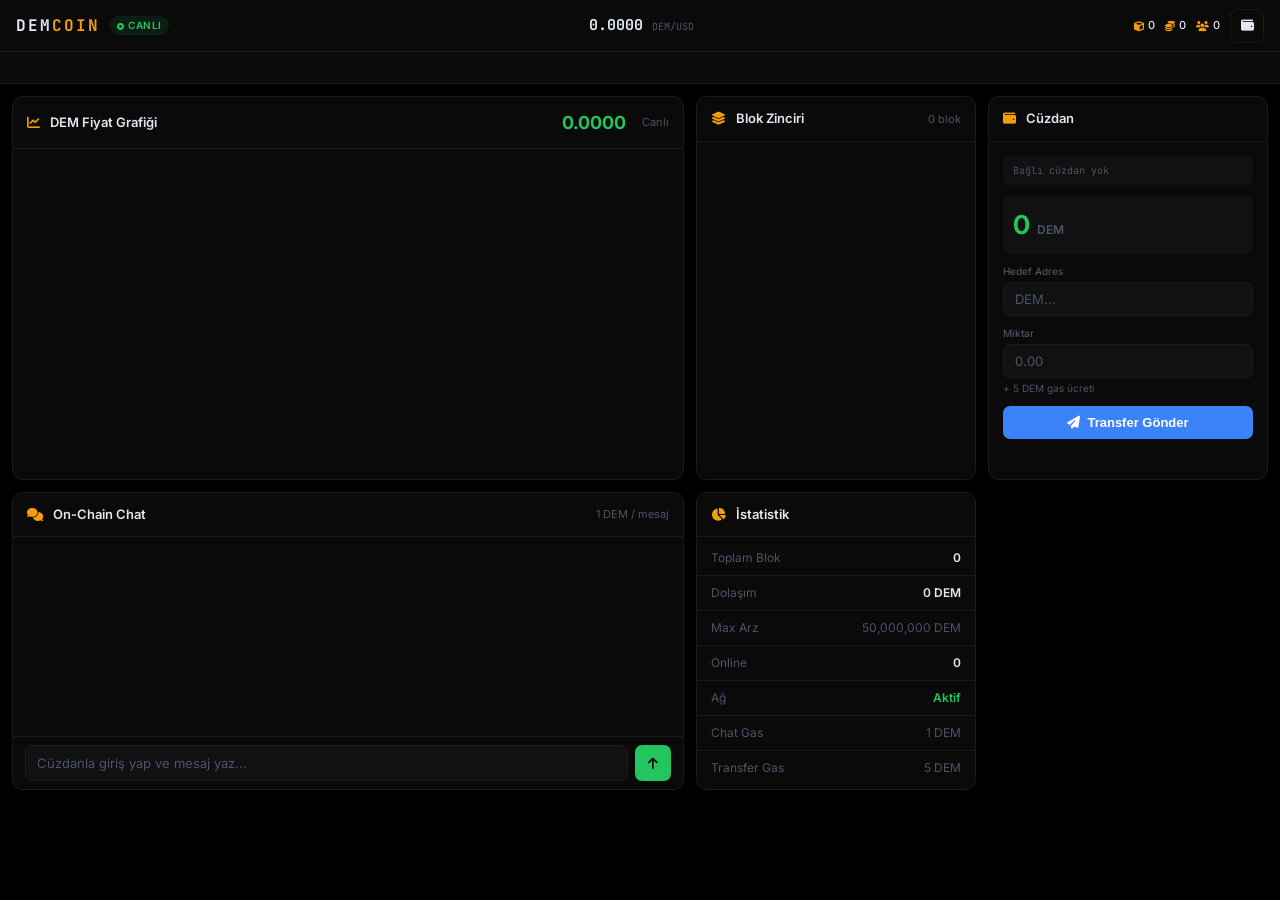
==== public/index.html @ a6ee0b51 "feat: canli fiyat grafigi + mesaj silme + kullanici kisitlama + tx animasyon + logo + siyah tema" ====
<!DOCTYPE html>
<html lang="tr">
<head>
<meta charset="UTF-8">
<meta name="viewport" content="width=device-width, initial-scale=1.0, maximum-scale=1.0">
<title>DemCoin</title>
<link rel="icon" type="image/png" href="demcoins.png">
<link rel="stylesheet" href="https://cdnjs.cloudflare.com/ajax/libs/font-awesome/6.5.0/css/all.min.css">
<link href="https://fonts.googleapis.com/css2?family=Inter:wght@300;400;500;600;700&family=JetBrains+Mono:wght@400;500&display=swap" rel="stylesheet">
<link rel="stylesheet" href="style.css">
</head>
<body>

<header class="header">
  <div class="header-left">
    <img src="demcoins.png" alt="DemCoin" class="header-logo" onerror="this.style.display='none'">
    <span class="logo">DEM<span class="logo-accent">COIN</span></span>
    <span class="badge" id="net-badge"><i class="fa-solid fa-circle-dot"></i> CANLI</span>
  </div>
  <div class="header-center">
    <span class="price-display"><span id="hdr-price">0.0000</span> <span class="price-unit">DEM/USD</span></span>
    <span id="price-change" class="price-change"></span>
  </div>
  <div class="header-right">
    <span class="header-stat"><i class="fa-solid fa-cube"></i> <span id="hdr-block">0</span></span>
    <span class="header-stat"><i class="fa-solid fa-coins"></i> <span id="hdr-supply">0</span></span>
    <span class="header-stat"><i class="fa-solid fa-users"></i> <span id="hdr-online">0</span></span>
    <button class="btn-icon" onclick="openWalletModal()" title="Cüzdan"><i class="fa-solid fa-wallet"></i></button>
  </div>
</header>

<div class="ticker-bar">
  <div class="ticker-inner" id="ticker-inner">
    <span id="ticker-text">— ağ bekleniyor —</span>
  </div>
</div>

<main class="main-grid">

  <section class="card card-chart">
    <div class="card-header">
      <span><i class="fa-solid fa-chart-line"></i> DEM Fiyat Grafiği</span>
      <div style="display:flex;gap:16px;align-items:center;">
        <span id="chart-price" style="font-size:18px;font-weight:700;color:var(--green);">0.0000</span>
        <span class="card-sub">Canlı</span>
      </div>
    </div>
    <canvas id="canvas-chart"></canvas>
  </section>

  <section class="card card-blocks">
    <div class="card-header">
      <span><i class="fa-solid fa-layer-group"></i> Blok Zinciri</span>
      <span class="card-sub" id="block-count">0 blok</span>
    </div>
    <div class="list-scroll" id="block-list"></div>
  </section>

  <section class="card card-wallet">
    <div class="card-header">
      <span><i class="fa-solid fa-wallet"></i> Cüzdan</span>
    </div>
    <div class="wallet-body">
      <div class="wallet-address" id="wallet-address">Bağlı cüzdan yok</div>
      <div class="wallet-balance">
        <span id="balance-num">0</span>
        <span class="balance-unit">DEM</span>
      </div>
      <div class="form-group">
        <label>Hedef Adres</label>
        <input class="input-field" id="to-address" placeholder="DEM...">
      </div>
      <div class="form-group">
        <label>Miktar</label>
        <input class="input-field" id="transfer-amount" type="number" placeholder="0.00">
        <span class="input-hint">+ 5 DEM gas ücreti</span>
      </div>
      <button class="btn-primary" onclick="doTransfer()">
        <i class="fa-solid fa-paper-plane"></i> Transfer Gönder
      </button>
      <div id="transfer-result" class="result-msg"></div>
    </div>
  </section>

  <section class="card card-chat">
    <div class="card-header">
      <span><i class="fa-solid fa-comments"></i> On-Chain Chat</span>
      <span class="card-sub" id="chat-username-display">1 DEM / mesaj</span>
    </div>
    <div class="chat-hint" id="chat-hint" style="display:none;">
      <i class="fa-solid fa-circle-info"></i> Anonim adın: <strong id="anon-name-hint"></strong>
    </div>
    <div class="chat-messages" id="chat-messages"></div>
    <div class="chat-input-bar">
      <input class="input-field" id="chat-input" placeholder="Cüzdanla giriş yap ve mesaj yaz..." maxlength="500"
        onkeydown="if(event.key==='Enter')sendChat()">
      <button class="btn-send" onclick="sendChat()"><i class="fa-solid fa-arrow-up"></i></button>
    </div>
  </section>

  <section class="card card-stats">
    <div class="card-header">
      <span><i class="fa-solid fa-chart-pie"></i> İstatistik</span>
    </div>
    <div class="stats-list">
      <div class="stat-row"><span>Toplam Blok</span><span id="stat-blocks" class="stat-val">0</span></div>
      <div class="stat-row"><span>Dolaşım</span><span id="stat-supply" class="stat-val">0 DEM</span></div>
      <div class="stat-row"><span>Max Arz</span><span class="stat-val muted">50,000,000 DEM</span></div>
      <div class="stat-row"><span>Online</span><span id="stat-online" class="stat-val">0</span></div>
      <div class="stat-row"><span>Ağ</span><span id="stat-locked" class="stat-val green">Aktif</span></div>
      <div class="stat-row"><span>Chat Gas</span><span class="stat-val muted">1 DEM</span></div>
      <div class="stat-row"><span>Transfer Gas</span><span class="stat-val muted">5 DEM</span></div>
    </div>
  </section>

  <section class="card card-admin" id="admin-panel" style="display:none;">
    <div class="card-header">
      <span><i class="fa-solid fa-shield-halved"></i> Yönetim</span>
      <span class="card-sub gold">Kurucu</span>
    </div>
    <div class="admin-body">
      <div class="admin-tabs">
        <button class="admin-tab active" onclick="switchAdminTab('network',this)">Ağ</button>
        <button class="admin-tab" onclick="switchAdminTab('users',this)">Yatırımcılar</button>
        <button class="admin-tab" onclick="switchAdminTab('token',this)">Token</button>
      </div>

      <div id="admin-tab-network" class="admin-tab-content">
        <button class="btn-danger" onclick="adminCmd('kilitle')"><i class="fa-solid fa-lock"></i> Ağı Kilitle</button>
        <button class="btn-success" onclick="adminCmd('ac')"><i class="fa-solid fa-lock-open"></i> Ağı Aç</button>
        <button class="btn-gold" onclick="adminCmd('arz')"><i class="fa-solid fa-shield"></i> Arzı Sabitle (50M)</button>
      </div>

      <div id="admin-tab-users" class="admin-tab-content" style="display:none;">
        <div style="font-size:11px;color:var(--text-muted);margin-bottom:8px;">Yatırımcı listesi</div>
        <div id="user-restriction-list" class="restriction-list"></div>
        <button class="btn-outline" onclick="loadRestrictions()" style="margin-top:8px;width:100%;font-size:12px;">
          <i class="fa-solid fa-rotate"></i> Listeyi Yenile
        </button>
      </div>

      <div id="admin-tab-token" class="admin-tab-content" style="display:none;">
        <div class="form-group">
          <label>Hedef adres</label>
          <input class="input-field" id="mint-address" placeholder="DEM...">
        </div>
        <div class="form-group" style="margin-top:6px;">
          <label>Miktar</label>
          <input class="input-field" id="mint-amount" type="number" placeholder="100">
        </div>
        <button class="btn-gold" onclick="adminCmd('mint')" style="margin-top:8px;width:100%;">
          <i class="fa-solid fa-coins"></i> Token Bas
        </button>
        <div style="margin-top:12px;border-top:1px solid var(--border);padding-top:10px;">
          <div class="form-group">
            <label>Kara listeye ekle</label>
            <input class="input-field" id="ban-address" placeholder="DEM...">
          </div>
          <button class="btn-danger" onclick="adminCmd('yasakla')" style="margin-top:6px;width:100%;">
            <i class="fa-solid fa-ban"></i> Cüzdan Yasakla
          </button>
        </div>
      </div>

      <div id="admin-result" class="result-msg" style="margin-top:10px;"></div>
    </div>
  </section>

</main>

<div id="wallet-modal" class="modal-overlay" style="display:none;">
  <div class="modal-box">
    <div class="modal-header">
      <span><i class="fa-solid fa-wallet"></i> Cüzdan</span>
      <button class="btn-icon" onclick="closeWalletModal()"><i class="fa-solid fa-xmark"></i></button>
    </div>
    <div class="modal-body" id="wallet-modal-content">
      <div id="current-wallet-info" style="display:none;padding:12px;background:var(--surface2);border-radius:var(--radius-sm);margin-bottom:4px;">
        <div style="font-size:11px;color:var(--text-muted);margin-bottom:4px;">BAĞLI CÜZDAN</div>
        <div id="modal-current-addr" style="font-family:'JetBrains Mono',monospace;font-size:11px;color:var(--green);word-break:break-all;"></div>
        <button onclick="logoutWallet()" style="margin-top:8px;background:var(--red-dim);color:var(--red);border:1px solid rgba(239,68,68,0.2);border-radius:var(--radius-sm);padding:6px 12px;font-size:12px;cursor:pointer;width:100%;">
          <i class="fa-solid fa-right-from-bracket"></i> Cüzdandan Çık
        </button>
      </div>
      <button class="btn-primary" onclick="generateWallet()" style="width:100%;margin-bottom:12px;">
        <i class="fa-solid fa-plus"></i> Yeni Cüzdan Oluştur
      </button>
      <div class="divider">veya mevcut ile giriş</div>
      <div class="form-group" style="margin-top:8px;">
        <label>Private Key</label>
        <input class="input-field" id="import-privkey" placeholder="hex formatında..." type="password">
      </div>
      <button class="btn-outline" onclick="importWallet()" style="width:100%;margin-top:6px;">
        <i class="fa-solid fa-right-to-bracket"></i> Yükle
      </button>
    </div>
  </div>
</div>

<div id="tx-notify" class="tx-notify" style="display:none;">
  <img src="demcoins.png" alt="" class="tx-notify-logo" onerror="this.style.display='none'">
  <div class="tx-notify-text">
    <div class="tx-notify-title" id="tx-notify-title">Transfer Başarılı</div>
    <div class="tx-notify-sub" id="tx-notify-sub"></div>
  </div>
</div>

<div id="float-msg" class="float-msg" style="display:none;"></div>

<script src="app.js"></script>
</body>
</html>
---- public/style.css ----
*, *::before, *::after { box-sizing: border-box; margin: 0; padding: 0; }
:root {
  --bg: #000000;
  --surface: #0a0a0a;
  --surface2: #111111;
  --border: #1a1a1a;
  --text: #e2e8f0;
  --text-muted: #4a5568;
  --green: #22c55e;
  --green-dim: rgba(34,197,94,0.1);
  --gold: #f59e0b;
  --gold-dim: rgba(245,158,11,0.1);
  --red: #ef4444;
  --red-dim: rgba(239,68,68,0.1);
  --blue: #3b82f6;
  --radius: 10px;
  --radius-sm: 7px;
}
html,body{height:100%;}
body{background:var(--bg);color:var(--text);font-family:'Inter',sans-serif;font-size:14px;line-height:1.5;overflow-x:hidden;}
::-webkit-scrollbar{width:3px;}
::-webkit-scrollbar-track{background:transparent;}
::-webkit-scrollbar-thumb{background:var(--border);border-radius:2px;}

.header{display:flex;align-items:center;justify-content:space-between;padding:0 16px;height:52px;background:var(--surface);border-bottom:1px solid var(--border);position:sticky;top:0;z-index:100;gap:12px;}
.header-left{display:flex;align-items:center;gap:10px;min-width:0;}
.header-center{display:flex;align-items:center;gap:8px;flex:1;justify-content:center;}
.header-right{display:flex;align-items:center;gap:10px;min-width:0;}
.header-logo{width:28px;height:28px;object-fit:contain;border-radius:50%;}
.logo{font-family:'JetBrains Mono',monospace;font-weight:700;font-size:16px;letter-spacing:2px;color:var(--text);white-space:nowrap;}
.logo-accent{color:var(--gold);}
.badge{font-size:10px;font-weight:600;padding:2px 7px;border-radius:20px;background:var(--green-dim);color:var(--green);letter-spacing:0.5px;white-space:nowrap;}
.badge i{font-size:7px;}
.badge.locked{background:var(--red-dim);color:var(--red);}
.price-display{font-family:'JetBrains Mono',monospace;font-size:15px;font-weight:700;color:var(--text);}
.price-unit{font-size:10px;color:var(--text-muted);font-weight:400;}
.price-change{font-size:11px;font-weight:600;padding:2px 6px;border-radius:4px;}
.price-change.up{background:var(--green-dim);color:var(--green);}
.price-change.down{background:var(--red-dim);color:var(--red);}
.header-stat{font-size:11px;color:var(--text-muted);display:flex;align-items:center;gap:4px;white-space:nowrap;}
.header-stat i{color:var(--gold);font-size:10px;}
.header-stat span{color:var(--text);font-weight:500;}

.ticker-bar{background:var(--surface);border-bottom:1px solid var(--border);padding:5px 0;overflow:hidden;white-space:nowrap;}
.ticker-inner{display:inline-block;font-family:'JetBrains Mono',monospace;font-size:10px;color:var(--text-muted);animation:ticker 40s linear infinite;padding-left:100%;}

.main-grid{display:grid;grid-template-columns:1fr 280px 280px;grid-template-areas:"chart blocks wallet""chat stats admin";gap:12px;padding:12px;max-width:1400px;margin:0 auto;}
.card-chart{grid-area:chart;}
.card-blocks{grid-area:blocks;}
.card-wallet{grid-area:wallet;}
.card-chat{grid-area:chat;}
.card-stats{grid-area:stats;}
.card-admin{grid-area:admin;}

.card{background:var(--surface);border:1px solid var(--border);border-radius:var(--radius);overflow:hidden;}
.card-header{display:flex;align-items:center;justify-content:space-between;padding:12px 14px;border-bottom:1px solid var(--border);font-size:13px;font-weight:600;color:var(--text);}
.card-header i{color:var(--gold);margin-right:7px;}
.card-sub{font-size:11px;font-weight:400;color:var(--text-muted);}
.card-sub.gold{color:var(--gold);}

.card-chart canvas{display:block;width:100%;height:140px;}

.list-scroll{height:280px;overflow-y:auto;padding:8px;}
.block-item{padding:7px 10px;border-radius:var(--radius-sm);border-left:2px solid var(--border);margin-bottom:5px;background:var(--surface2);cursor:default;transition:border-color .2s;}
.block-item:hover{border-left-color:var(--gold);}
.block-item-top{display:flex;justify-content:space-between;align-items:center;margin-bottom:2px;}
.block-num{font-weight:600;font-size:12px;color:var(--gold);}
.block-time{font-size:10px;color:var(--text-muted);}
.block-hash{font-family:'JetBrains Mono',monospace;font-size:10px;color:var(--text-muted);}
.block-txs{font-size:10px;color:var(--text-muted);margin-top:1px;}

.wallet-body{padding:14px;display:flex;flex-direction:column;gap:10px;}
.wallet-address{font-family:'JetBrains Mono',monospace;font-size:10px;color:var(--text-muted);background:var(--surface2);padding:7px 10px;border-radius:var(--radius-sm);word-break:break-all;}
.wallet-balance{display:flex;align-items:baseline;gap:7px;padding:10px;background:var(--surface2);border-radius:var(--radius-sm);}
.wallet-balance #balance-num{font-size:26px;font-weight:700;color:var(--green);}
.balance-unit{font-size:12px;font-weight:600;color:var(--text-muted);}

.form-group{display:flex;flex-direction:column;gap:3px;}
.form-group label{font-size:10px;color:var(--text-muted);font-weight:500;}
.input-hint{font-size:10px;color:var(--text-muted);}
.input-field{background:var(--surface2);border:1px solid var(--border);border-radius:var(--radius-sm);color:var(--text);padding:8px 11px;font-size:13px;font-family:'Inter',sans-serif;outline:none;width:100%;transition:border-color .2s;}
.input-field:focus{border-color:var(--blue);}
.input-field::placeholder{color:var(--text-muted);}

.btn-primary{background:var(--blue);color:#fff;border:none;border-radius:var(--radius-sm);padding:9px 14px;font-size:13px;font-weight:600;cursor:pointer;display:flex;align-items:center;justify-content:center;gap:7px;transition:opacity .2s;}
.btn-primary:hover{opacity:.85;}
.btn-outline{background:transparent;color:var(--text);border:1px solid var(--border);border-radius:var(--radius-sm);padding:9px 14px;font-size:13px;font-weight:500;cursor:pointer;display:flex;align-items:center;justify-content:center;gap:7px;transition:border-color .2s;}
.btn-outline:hover{border-color:var(--blue);color:var(--blue);}
.btn-icon{background:transparent;border:1px solid var(--border);border-radius:var(--radius-sm);color:var(--text);width:34px;height:34px;cursor:pointer;display:flex;align-items:center;justify-content:center;font-size:13px;transition:border-color .2s;flex-shrink:0;}
.btn-icon:hover{border-color:var(--gold);color:var(--gold);}
.btn-send{background:var(--green);border:none;border-radius:var(--radius-sm);color:#000;width:36px;height:36px;cursor:pointer;display:flex;align-items:center;justify-content:center;font-size:13px;flex-shrink:0;transition:opacity .2s;}
.btn-send:hover{opacity:.85;}
.btn-danger{background:var(--red-dim);color:var(--red);border:1px solid rgba(239,68,68,.2);border-radius:var(--radius-sm);padding:8px 12px;font-size:12px;font-weight:500;cursor:pointer;display:flex;align-items:center;gap:7px;width:100%;transition:background .2s;}
.btn-danger:hover{background:rgba(239,68,68,.2);}
.btn-success{background:var(--green-dim);color:var(--green);border:1px solid rgba(34,197,94,.2);border-radius:var(--radius-sm);padding:8px 12px;font-size:12px;font-weight:500;cursor:pointer;display:flex;align-items:center;gap:7px;width:100%;transition:background .2s;}
.btn-success:hover{background:rgba(34,197,94,.2);}
.btn-gold{background:var(--gold-dim);color:var(--gold);border:1px solid rgba(245,158,11,.2);border-radius:var(--radius-sm);padding:8px 12px;font-size:12px;font-weight:500;cursor:pointer;display:flex;align-items:center;gap:7px;width:100%;transition:background .2s;}
.btn-gold:hover{background:rgba(245,158,11,.2);}
.result-msg{font-size:11px;min-height:16px;}
.result-msg.ok{color:var(--green);}
.result-msg.err{color:var(--red);}

.card-chat{display:flex;flex-direction:column;}
.chat-hint{padding:6px 14px;font-size:11px;color:var(--text-muted);background:var(--surface2);border-bottom:1px solid var(--border);}
.chat-hint strong{color:var(--gold);}
.chat-messages{flex:1;height:200px;overflow-y:auto;padding:8px 12px;display:flex;flex-direction:column;gap:4px;}
.chat-msg{display:flex;flex-direction:column;gap:1px;animation:fadeUp .2s ease;padding:4px 6px;border-radius:5px;}
.chat-msg:hover{background:var(--surface2);}
.chat-msg.deleted{opacity:.3;text-decoration:line-through;}
.chat-msg-top{display:flex;align-items:center;gap:7px;}
.chat-ts{font-size:10px;color:var(--text-muted);font-family:'JetBrains Mono',monospace;}
.chat-user{font-size:11px;font-weight:600;color:var(--gold);}
.chat-user.me{color:var(--green);}
.chat-text{font-size:13px;color:var(--text);padding-left:2px;}
.chat-del-btn{margin-left:auto;background:none;border:none;color:var(--text-muted);cursor:pointer;font-size:10px;opacity:0;transition:opacity .2s;}
.chat-msg:hover .chat-del-btn{opacity:1;}
.chat-del-btn:hover{color:var(--red);}
.chat-input-bar{display:flex;gap:7px;padding:8px 12px;border-top:1px solid var(--border);}

.stats-list{padding:4px 0;}
.stat-row{display:flex;justify-content:space-between;align-items:center;padding:8px 14px;border-bottom:1px solid var(--border);font-size:12px;color:var(--text-muted);}
.stat-row:last-child{border-bottom:none;}
.stat-val{font-weight:600;color:var(--text);}
.stat-val.green{color:var(--green);}
.stat-val.red{color:var(--red);}
.stat-val.muted{color:var(--text-muted);font-weight:400;}

.admin-body{padding:12px;display:flex;flex-direction:column;gap:8px;}
.admin-tabs{display:flex;gap:4px;margin-bottom:4px;}
.admin-tab{flex:1;background:transparent;border:1px solid var(--border);border-radius:5px;color:var(--text-muted);padding:5px;font-size:11px;cursor:pointer;transition:all .2s;}
.admin-tab.active{background:var(--gold-dim);border-color:rgba(245,158,11,.3);color:var(--gold);}
.admin-tab-content{display:flex;flex-direction:column;gap:6px;}
.restriction-list{max-height:200px;overflow-y:auto;display:flex;flex-direction:column;gap:4px;}
.restriction-item{background:var(--surface2);border:1px solid var(--border);border-radius:var(--radius-sm);padding:8px;font-size:11px;}
.restriction-item-top{display:flex;justify-content:space-between;align-items:center;margin-bottom:4px;}
.restriction-name{color:var(--gold);font-weight:600;}
.restriction-addr{font-family:'JetBrains Mono',monospace;font-size:9px;color:var(--text-muted);margin-bottom:4px;word-break:break-all;}
.restriction-actions{display:flex;gap:4px;}
.restriction-btn{flex:1;padding:4px;font-size:10px;border-radius:4px;cursor:pointer;border:1px solid;transition:background .2s;}
.restriction-btn.mute{color:var(--gold);border-color:rgba(245,158,11,.3);background:var(--gold-dim);}
.restriction-btn.mute.active{background:rgba(245,158,11,.3);}
.restriction-btn.ban{color:var(--red);border-color:rgba(239,68,68,.3);background:var(--red-dim);}
.restriction-btn.ban.active{background:rgba(239,68,68,.3);}

.modal-overlay{position:fixed;inset:0;background:rgba(0,0,0,.8);display:flex;align-items:center;justify-content:center;z-index:500;padding:16px;}
.modal-box{background:var(--surface);border:1px solid var(--border);border-radius:var(--radius);width:100%;max-width:400px;}
.modal-header{display:flex;align-items:center;justify-content:space-between;padding:12px 14px;border-bottom:1px solid var(--border);font-size:13px;font-weight:600;}
.modal-header i{color:var(--gold);margin-right:7px;}
.modal-body{padding:14px;display:flex;flex-direction:column;gap:10px;}
.divider{text-align:center;font-size:11px;color:var(--text-muted);position:relative;margin:2px 0;}
.divider::before,.divider::after{content:'';position:absolute;top:50%;width:42%;height:1px;background:var(--border);}
.divider::before{left:0;}.divider::after{right:0;}
.wallet-new-result{padding:10px;background:var(--surface2);border-radius:var(--radius-sm);border:1px solid var(--border);display:flex;flex-direction:column;gap:7px;}
.key-label{font-size:10px;color:var(--text-muted);font-weight:600;}
.key-value{font-family:'JetBrains Mono',monospace;font-size:10px;color:var(--green);word-break:break-all;}
.key-warn{color:var(--red);}

.tx-notify{position:fixed;top:70px;right:20px;background:var(--surface);border:1px solid var(--green);border-radius:var(--radius);padding:12px 16px;display:flex;align-items:center;gap:12px;z-index:600;min-width:260px;animation:slideIn .3s ease;box-shadow:0 4px 20px rgba(34,197,94,.15);}
.tx-notify-logo{width:32px;height:32px;border-radius:50%;object-fit:contain;}
.tx-notify-title{font-size:13px;font-weight:600;color:var(--green);}
.tx-notify-sub{font-size:11px;color:var(--text-muted);margin-top:2px;}

.float-msg{position:fixed;bottom:20px;right:20px;background:var(--surface);border:1px solid var(--border);border-radius:var(--radius-sm);padding:9px 14px;font-size:12px;z-index:999;max-width:300px;animation:fadeUp .3s ease;}
.float-msg.ok{border-left:3px solid var(--green);color:var(--green);}
.float-msg.err{border-left:3px solid var(--red);color:var(--red);}
.float-msg.info{border-left:3px solid var(--gold);color:var(--gold);}

@keyframes pulse{0%,100%{opacity:1}50%{opacity:.4}}
@keyframes ticker{from{transform:translateX(0)}to{transform:translateX(-50%)}}
@keyframes fadeUp{from{opacity:0;transform:translateY(6px)}to{opacity:1;transform:translateY(0)}}
@keyframes slideIn{from{opacity:0;transform:translateX(20px)}to{opacity:1;transform:translateX(0)}}

@media(max-width:1100px){
  .main-grid{grid-template-columns:1fr 260px;grid-template-areas:"chart blocks""wallet stats""chat admin";}
}
@media(max-width:700px){
  .main-grid{grid-template-columns:1fr;grid-template-areas:"chart""blocks""wallet""chat""stats""admin";padding:8px;gap:8px;}
  .header-center{display:none;}
  .header-stat{display:none;}
}
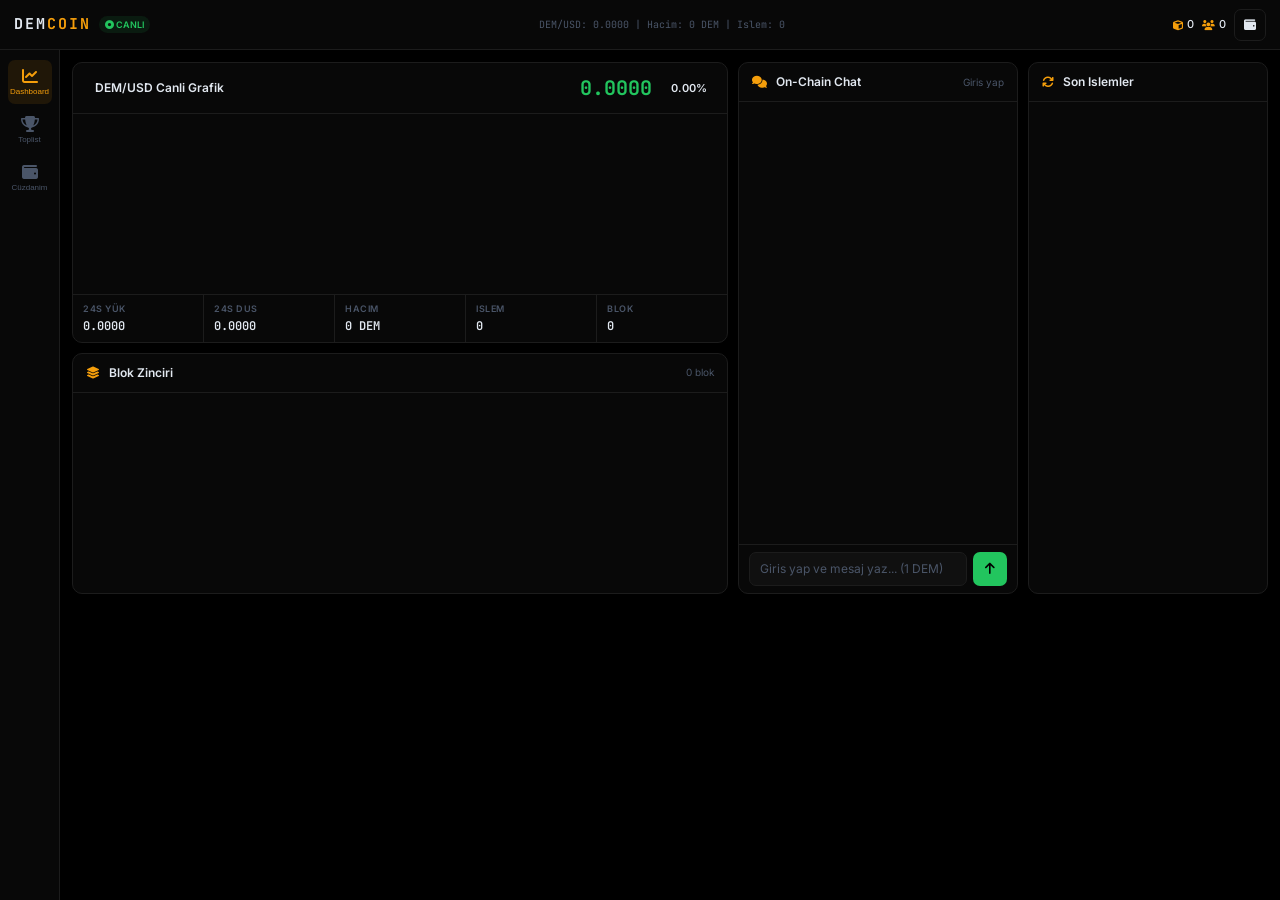
==== commit b0bfcc1b: "feat: tam dashboard - toplist, bot motoru, admin cuzdan paneli, recent trades, fiyat grafigi, sideba" ====
--- a/public/index.html
+++ b/public/index.html
@@ -3,168 +3,209 @@
 <head>
 <meta charset="UTF-8">
 <meta name="viewport" content="width=device-width, initial-scale=1.0, maximum-scale=1.0">
-<title>DemCoin</title>
+<title>DemCoin Dashboard</title>
 <link rel="icon" type="image/png" href="demcoins.png">
 <link rel="stylesheet" href="https://cdnjs.cloudflare.com/ajax/libs/font-awesome/6.5.0/css/all.min.css">
-<link href="https://fonts.googleapis.com/css2?family=Inter:wght@300;400;500;600;700&family=JetBrains+Mono:wght@400;500&display=swap" rel="stylesheet">
+<link href="https://fonts.googleapis.com/css2?family=Inter:wght@300;400;500;600;700&family=JetBrains+Mono:wght@400;500;600&display=swap" rel="stylesheet">
 <link rel="stylesheet" href="style.css">
 </head>
 <body>
 
 <header class="header">
   <div class="header-left">
-    <img src="demcoins.png" alt="DemCoin" class="header-logo" onerror="this.style.display='none'">
+    <img src="demcoins.png" alt="" class="header-logo" onerror="this.style.display='none'">
     <span class="logo">DEM<span class="logo-accent">COIN</span></span>
     <span class="badge" id="net-badge"><i class="fa-solid fa-circle-dot"></i> CANLI</span>
   </div>
-  <div class="header-center">
-    <span class="price-display"><span id="hdr-price">0.0000</span> <span class="price-unit">DEM/USD</span></span>
-    <span id="price-change" class="price-change"></span>
+  <div class="header-ticker" id="header-ticker">
+    <span id="ticker-content">DEM/USD: 0.0000 | Hacim: 0 DEM | Islem: 0</span>
   </div>
   <div class="header-right">
+    <div class="wallet-mini" id="wallet-mini" style="display:none;">
+      <div class="wallet-mini-bal"><span id="mini-balance">0</span> <span class="wm-unit">DEM</span></div>
+      <div class="wallet-mini-usd" id="mini-usd">$0.00</div>
+    </div>
     <span class="header-stat"><i class="fa-solid fa-cube"></i> <span id="hdr-block">0</span></span>
-    <span class="header-stat"><i class="fa-solid fa-coins"></i> <span id="hdr-supply">0</span></span>
     <span class="header-stat"><i class="fa-solid fa-users"></i> <span id="hdr-online">0</span></span>
-    <button class="btn-icon" onclick="openWalletModal()" title="Cüzdan"><i class="fa-solid fa-wallet"></i></button>
+    <button class="btn-icon" onclick="openWalletModal()"><i class="fa-solid fa-wallet"></i></button>
   </div>
 </header>
 
-<div class="ticker-bar">
-  <div class="ticker-inner" id="ticker-inner">
-    <span id="ticker-text">— ağ bekleniyor —</span>
-  </div>
-</div>
-
-<main class="main-grid">
-
-  <section class="card card-chart">
-    <div class="card-header">
-      <span><i class="fa-solid fa-chart-line"></i> DEM Fiyat Grafiği</span>
-      <div style="display:flex;gap:16px;align-items:center;">
-        <span id="chart-price" style="font-size:18px;font-weight:700;color:var(--green);">0.0000</span>
-        <span class="card-sub">Canlı</span>
-      </div>
-    </div>
-    <canvas id="canvas-chart"></canvas>
-  </section>
-
-  <section class="card card-blocks">
-    <div class="card-header">
-      <span><i class="fa-solid fa-layer-group"></i> Blok Zinciri</span>
-      <span class="card-sub" id="block-count">0 blok</span>
-    </div>
-    <div class="list-scroll" id="block-list"></div>
-  </section>
-
-  <section class="card card-wallet">
-    <div class="card-header">
-      <span><i class="fa-solid fa-wallet"></i> Cüzdan</span>
-    </div>
-    <div class="wallet-body">
-      <div class="wallet-address" id="wallet-address">Bağlı cüzdan yok</div>
-      <div class="wallet-balance">
-        <span id="balance-num">0</span>
-        <span class="balance-unit">DEM</span>
-      </div>
-      <div class="form-group">
-        <label>Hedef Adres</label>
-        <input class="input-field" id="to-address" placeholder="DEM...">
-      </div>
-      <div class="form-group">
-        <label>Miktar</label>
-        <input class="input-field" id="transfer-amount" type="number" placeholder="0.00">
-        <span class="input-hint">+ 5 DEM gas ücreti</span>
-      </div>
-      <button class="btn-primary" onclick="doTransfer()">
-        <i class="fa-solid fa-paper-plane"></i> Transfer Gönder
-      </button>
-      <div id="transfer-result" class="result-msg"></div>
-    </div>
-  </section>
-
-  <section class="card card-chat">
-    <div class="card-header">
-      <span><i class="fa-solid fa-comments"></i> On-Chain Chat</span>
-      <span class="card-sub" id="chat-username-display">1 DEM / mesaj</span>
-    </div>
-    <div class="chat-hint" id="chat-hint" style="display:none;">
-      <i class="fa-solid fa-circle-info"></i> Anonim adın: <strong id="anon-name-hint"></strong>
-    </div>
-    <div class="chat-messages" id="chat-messages"></div>
-    <div class="chat-input-bar">
-      <input class="input-field" id="chat-input" placeholder="Cüzdanla giriş yap ve mesaj yaz..." maxlength="500"
-        onkeydown="if(event.key==='Enter')sendChat()">
-      <button class="btn-send" onclick="sendChat()"><i class="fa-solid fa-arrow-up"></i></button>
-    </div>
-  </section>
-
-  <section class="card card-stats">
-    <div class="card-header">
-      <span><i class="fa-solid fa-chart-pie"></i> İstatistik</span>
-    </div>
-    <div class="stats-list">
-      <div class="stat-row"><span>Toplam Blok</span><span id="stat-blocks" class="stat-val">0</span></div>
-      <div class="stat-row"><span>Dolaşım</span><span id="stat-supply" class="stat-val">0 DEM</span></div>
-      <div class="stat-row"><span>Max Arz</span><span class="stat-val muted">50,000,000 DEM</span></div>
-      <div class="stat-row"><span>Online</span><span id="stat-online" class="stat-val">0</span></div>
-      <div class="stat-row"><span>Ağ</span><span id="stat-locked" class="stat-val green">Aktif</span></div>
-      <div class="stat-row"><span>Chat Gas</span><span class="stat-val muted">1 DEM</span></div>
-      <div class="stat-row"><span>Transfer Gas</span><span class="stat-val muted">5 DEM</span></div>
-    </div>
-  </section>
-
-  <section class="card card-admin" id="admin-panel" style="display:none;">
-    <div class="card-header">
-      <span><i class="fa-solid fa-shield-halved"></i> Yönetim</span>
-      <span class="card-sub gold">Kurucu</span>
-    </div>
-    <div class="admin-body">
-      <div class="admin-tabs">
-        <button class="admin-tab active" onclick="switchAdminTab('network',this)">Ağ</button>
-        <button class="admin-tab" onclick="switchAdminTab('users',this)">Yatırımcılar</button>
-        <button class="admin-tab" onclick="switchAdminTab('token',this)">Token</button>
-      </div>
-
-      <div id="admin-tab-network" class="admin-tab-content">
-        <button class="btn-danger" onclick="adminCmd('kilitle')"><i class="fa-solid fa-lock"></i> Ağı Kilitle</button>
-        <button class="btn-success" onclick="adminCmd('ac')"><i class="fa-solid fa-lock-open"></i> Ağı Aç</button>
-        <button class="btn-gold" onclick="adminCmd('arz')"><i class="fa-solid fa-shield"></i> Arzı Sabitle (50M)</button>
-      </div>
-
-      <div id="admin-tab-users" class="admin-tab-content" style="display:none;">
-        <div style="font-size:11px;color:var(--text-muted);margin-bottom:8px;">Yatırımcı listesi</div>
-        <div id="user-restriction-list" class="restriction-list"></div>
-        <button class="btn-outline" onclick="loadRestrictions()" style="margin-top:8px;width:100%;font-size:12px;">
-          <i class="fa-solid fa-rotate"></i> Listeyi Yenile
-        </button>
-      </div>
-
-      <div id="admin-tab-token" class="admin-tab-content" style="display:none;">
-        <div class="form-group">
-          <label>Hedef adres</label>
-          <input class="input-field" id="mint-address" placeholder="DEM...">
-        </div>
-        <div class="form-group" style="margin-top:6px;">
-          <label>Miktar</label>
-          <input class="input-field" id="mint-amount" type="number" placeholder="100">
-        </div>
-        <button class="btn-gold" onclick="adminCmd('mint')" style="margin-top:8px;width:100%;">
-          <i class="fa-solid fa-coins"></i> Token Bas
-        </button>
-        <div style="margin-top:12px;border-top:1px solid var(--border);padding-top:10px;">
-          <div class="form-group">
-            <label>Kara listeye ekle</label>
-            <input class="input-field" id="ban-address" placeholder="DEM...">
-          </div>
-          <button class="btn-danger" onclick="adminCmd('yasakla')" style="margin-top:6px;width:100%;">
-            <i class="fa-solid fa-ban"></i> Cüzdan Yasakla
-          </button>
-        </div>
-      </div>
-
-      <div id="admin-result" class="result-msg" style="margin-top:10px;"></div>
-    </div>
-  </section>
+<nav class="sidebar">
+  <button class="nav-btn active" onclick="switchPage('dashboard',this)"><i class="fa-solid fa-chart-line"></i><span>Dashboard</span></button>
+  <button class="nav-btn" onclick="switchPage('toplist',this)"><i class="fa-solid fa-trophy"></i><span>Toplist</span></button>
+  <button class="nav-btn" onclick="switchPage('wallet',this)"><i class="fa-solid fa-wallet"></i><span>Cüzdanim</span></button>
+  <button class="nav-btn admin-only" id="nav-admin" onclick="switchPage('admin',this)" style="display:none;"><i class="fa-solid fa-shield-halved"></i><span>Admin</span></button>
+</nav>
+
+<main class="page-wrap">
+
+  <div class="page active" id="page-dashboard">
+    <div class="dash-grid">
+
+      <div class="card dash-chart-card">
+        <div class="card-header">
+          <span><i class="fa-solid fa-chart-candlestick"></i> DEM/USD Canli Grafik</span>
+          <div style="display:flex;gap:12px;align-items:center;">
+            <span id="chart-price" class="price-big">0.0000</span>
+            <span id="price-change-badge" class="price-badge">0.00%</span>
+          </div>
+        </div>
+        <canvas id="canvas-chart"></canvas>
+        <div class="chart-stats-bar">
+          <div class="cstat"><span class="cs-label">24S YÜK</span><span class="cs-val" id="cs-high">0.0000</span></div>
+          <div class="cstat"><span class="cs-label">24S DUS</span><span class="cs-val" id="cs-low">0.0000</span></div>
+          <div class="cstat"><span class="cs-label">HACIM</span><span class="cs-val" id="cs-vol">0 DEM</span></div>
+          <div class="cstat"><span class="cs-label">ISLEM</span><span class="cs-val" id="cs-trades">0</span></div>
+          <div class="cstat"><span class="cs-label">BLOK</span><span class="cs-val" id="cs-block">0</span></div>
+        </div>
+      </div>
+
+      <div class="card dash-chat-card">
+        <div class="card-header">
+          <span><i class="fa-solid fa-comments"></i> On-Chain Chat</span>
+          <span class="card-sub" id="chat-anon-label">Giris yap</span>
+        </div>
+        <div class="chat-hint-bar" id="chat-hint-bar" style="display:none;">
+          <i class="fa-solid fa-user-secret"></i> Anonim adin: <strong id="anon-name-display"></strong>
+        </div>
+        <div class="chat-messages" id="chat-messages"></div>
+        <div class="chat-input-bar">
+          <input class="input-field" id="chat-input" placeholder="Giris yap ve mesaj yaz... (1 DEM)" maxlength="500" onkeydown="if(event.key==='Enter')sendChat()">
+          <button class="btn-send" onclick="sendChat()"><i class="fa-solid fa-arrow-up"></i></button>
+        </div>
+      </div>
+
+      <div class="card dash-trades-card">
+        <div class="card-header">
+          <span><i class="fa-solid fa-arrows-rotate"></i> Son Islemler</span>
+        </div>
+        <div class="trades-list" id="trades-list"></div>
+      </div>
+
+      <div class="card dash-blocks-card">
+        <div class="card-header">
+          <span><i class="fa-solid fa-layer-group"></i> Blok Zinciri</span>
+          <span class="card-sub" id="block-count-label">0 blok</span>
+        </div>
+        <div class="list-scroll" id="block-list"></div>
+      </div>
+
+      <div class="card dash-stats-card">
+        <div class="card-header"><span><i class="fa-solid fa-chart-pie"></i> Ag Istatistigi</span></div>
+        <div class="stats-list">
+          <div class="stat-row"><span>Toplam Blok</span><span id="stat-blocks" class="stat-val">0</span></div>
+          <div class="stat-row"><span>Dolaşim</span><span id="stat-supply" class="stat-val">0 DEM</span></div>
+          <div class="stat-row"><span>Max Arz</span><span class="stat-val muted">50M DEM</span></div>
+          <div class="stat-row"><span>Online</span><span id="stat-online" class="stat-val">0</span></div>
+          <div class="stat-row"><span>Ag Durumu</span><span id="stat-locked" class="stat-val green">Aktif</span></div>
+          <div class="stat-row"><span>Chat Gas</span><span class="stat-val muted">1 DEM</span></div>
+          <div class="stat-row"><span>Transfer Gas</span><span class="stat-val muted">5 DEM</span></div>
+        </div>
+      </div>
+
+    </div>
+  </div>
+
+  <div class="page" id="page-toplist">
+    <div class="page-header"><h2><i class="fa-solid fa-trophy"></i> Zenginler Listesi</h2></div>
+    <div class="toplist-wrap">
+      <div class="toplist-table-wrap">
+        <table class="toplist-table">
+          <thead><tr><th>SIRA</th><th>KULLANICI</th><th>ADRES</th><th>BAKİYE</th></tr></thead>
+          <tbody id="toplist-body"></tbody>
+        </table>
+      </div>
+    </div>
+  </div>
+
+  <div class="page" id="page-wallet">
+    <div class="page-header"><h2><i class="fa-solid fa-wallet"></i> Cüzdanim</h2></div>
+    <div class="wallet-page-grid">
+      <div class="card">
+        <div class="card-header"><span>Bakiye</span></div>
+        <div style="padding:20px;">
+          <div class="wallet-address" id="wallet-address-full">Cüzdan bağlı değil</div>
+          <div class="wallet-balance-big">
+            <span id="wp-balance">0</span> <span class="wbu">DEM</span>
+          </div>
+          <div class="wallet-usd-big" id="wp-usd">≈ $0.00 USD</div>
+        </div>
+      </div>
+      <div class="card">
+        <div class="card-header"><span>Transfer Gönder</span></div>
+        <div style="padding:16px;display:flex;flex-direction:column;gap:10px;">
+          <div class="form-group"><label>Hedef Adres</label><input class="input-field" id="to-address" placeholder="DEM..."></div>
+          <div class="form-group"><label>Miktar (DEM)</label><input class="input-field" id="transfer-amount" type="number" placeholder="0.00"><span class="input-hint">+ 5 DEM gas</span></div>
+          <button class="btn-primary" onclick="doTransfer()"><i class="fa-solid fa-paper-plane"></i> Gönder</button>
+          <div id="transfer-result" class="result-msg"></div>
+        </div>
+      </div>
+    </div>
+  </div>
+
+  <div class="page" id="page-admin" style="display:none;">
+    <div class="page-header"><h2><i class="fa-solid fa-shield-halved"></i> Admin Paneli</h2></div>
+    <div class="admin-page-grid">
+
+      <div class="card">
+        <div class="card-header"><span><i class="fa-solid fa-network-wired"></i> Ag Kontrolü</span></div>
+        <div style="padding:14px;display:flex;flex-direction:column;gap:8px;">
+          <button class="btn-danger" onclick="adminCmd('kilitle')"><i class="fa-solid fa-lock"></i> Ağı Kilitle</button>
+          <button class="btn-success" onclick="adminCmd('ac')"><i class="fa-solid fa-lock-open"></i> Ağı Aç</button>
+          <button class="btn-gold" onclick="adminCmd('arz')"><i class="fa-solid fa-shield"></i> Arzı Sabitle (50M)</button>
+          <div id="admin-net-result" class="result-msg"></div>
+        </div>
+      </div>
+
+      <div class="card">
+        <div class="card-header"><span><i class="fa-solid fa-chart-line"></i> Fiyat Motoru</span></div>
+        <div style="padding:14px;display:flex;flex-direction:column;gap:8px;">
+          <div class="form-group"><label>Artma Orani (%)</label><input class="input-field" id="ps-artma" type="number" step="0.1" min="1" max="99" placeholder="52"><span class="input-hint">50=nötr, 70=yükseliş, 30=düşüş</span></div>
+          <div class="form-group"><label>Max Degisim (%)</label><input class="input-field" id="ps-degisim" type="number" step="0.1" min="0.1" max="50" placeholder="4"></div>
+          <div class="form-group"><label>Guncelleme (ms)</label><input class="input-field" id="ps-sure" type="number" step="100" min="500" placeholder="3000"></div>
+          <div style="display:flex;gap:6px;">
+            <div class="form-group" style="flex:1;"><label>Min Fiyat</label><input class="input-field" id="ps-min" type="number" step="0.001" placeholder="0.001"></div>
+            <div class="form-group" style="flex:1;"><label>Max Fiyat</label><input class="input-field" id="ps-max" type="number" step="1" placeholder="100"></div>
+          </div>
+          <button class="btn-gold" onclick="savePriceSettings()"><i class="fa-solid fa-floppy-disk"></i> Kaydet</button>
+          <div style="border-top:1px solid var(--border);padding-top:8px;">
+            <div class="form-group"><label>Anlık Fiyatı Zorla</label><input class="input-field" id="ps-fiyat" type="number" step="0.0001" placeholder="1.0000"></div>
+            <button class="btn-primary" onclick="setDirectPrice()" style="margin-top:6px;width:100%;"><i class="fa-solid fa-pen-to-square"></i> Fiyatı Ayarla</button>
+          </div>
+          <div id="admin-price-result" class="result-msg"></div>
+        </div>
+      </div>
+
+      <div class="card">
+        <div class="card-header"><span><i class="fa-solid fa-coins"></i> Token Islemi</span></div>
+        <div style="padding:14px;display:flex;flex-direction:column;gap:8px;">
+          <div class="form-group"><label>Token Bas - Hedef Adres</label><input class="input-field" id="mint-address" placeholder="DEM..."></div>
+          <div class="form-group"><label>Miktar</label><input class="input-field" id="mint-amount" type="number" placeholder="100"></div>
+          <button class="btn-gold" onclick="adminCmd('mint')"><i class="fa-solid fa-coins"></i> Token Bas</button>
+          <div style="border-top:1px solid var(--border);padding-top:8px;">
+            <div class="form-group"><label>Cüzdan Yasakla</label><input class="input-field" id="ban-address" placeholder="DEM..."></div>
+            <button class="btn-danger" onclick="adminCmd('yasakla')" style="margin-top:6px;"><i class="fa-solid fa-ban"></i> Yasakla</button>
+          </div>
+          <div id="admin-token-result" class="result-msg"></div>
+        </div>
+      </div>
+
+      <div class="card" style="grid-column:1/-1;">
+        <div class="card-header">
+          <span><i class="fa-solid fa-users"></i> Cüzdan Yönetimi</span>
+          <button class="btn-icon" onclick="loadAdminWallets()"><i class="fa-solid fa-rotate"></i></button>
+        </div>
+        <div style="overflow-x:auto;">
+          <table class="admin-wallet-table">
+            <thead><tr><th>KULLANICI</th><th>ADRES</th><th>BAKİYE</th><th>DURUM</th><th>İŞLEM</th></tr></thead>
+            <tbody id="admin-wallet-body"></tbody>
+          </table>
+        </div>
+      </div>
+
+    </div>
+  </div>
 
 </main>
 
@@ -176,19 +217,19 @@
     </div>
     <div class="modal-body" id="wallet-modal-content">
       <div id="current-wallet-info" style="display:none;padding:12px;background:var(--surface2);border-radius:var(--radius-sm);margin-bottom:4px;">
-        <div style="font-size:11px;color:var(--text-muted);margin-bottom:4px;">BAĞLI CÜZDAN</div>
-        <div id="modal-current-addr" style="font-family:'JetBrains Mono',monospace;font-size:11px;color:var(--green);word-break:break-all;"></div>
-        <button onclick="logoutWallet()" style="margin-top:8px;background:var(--red-dim);color:var(--red);border:1px solid rgba(239,68,68,0.2);border-radius:var(--radius-sm);padding:6px 12px;font-size:12px;cursor:pointer;width:100%;">
-          <i class="fa-solid fa-right-from-bracket"></i> Cüzdandan Çık
+        <div style="font-size:10px;color:var(--text-muted);margin-bottom:4px;">BAĞLI CÜZDAN</div>
+        <div id="modal-current-addr" style="font-family:'JetBrains Mono',monospace;font-size:10px;color:var(--green);word-break:break-all;"></div>
+        <button onclick="logoutWallet()" style="margin-top:8px;background:var(--red-dim);color:var(--red);border:1px solid rgba(239,68,68,.2);border-radius:var(--radius-sm);padding:6px 12px;font-size:12px;cursor:pointer;width:100%;">
+          <i class="fa-solid fa-right-from-bracket"></i> Çıkış Yap
         </button>
       </div>
-      <button class="btn-primary" onclick="generateWallet()" style="width:100%;margin-bottom:12px;">
+      <button class="btn-primary" onclick="generateWallet()" style="width:100%;margin-bottom:10px;">
         <i class="fa-solid fa-plus"></i> Yeni Cüzdan Oluştur
       </button>
       <div class="divider">veya mevcut ile giriş</div>
       <div class="form-group" style="margin-top:8px;">
         <label>Private Key</label>
-        <input class="input-field" id="import-privkey" placeholder="hex formatında..." type="password">
+        <input class="input-field" id="import-privkey" placeholder="hex..." type="password">
       </div>
       <button class="btn-outline" onclick="importWallet()" style="width:100%;margin-top:6px;">
         <i class="fa-solid fa-right-to-bracket"></i> Yükle
@@ -200,7 +241,7 @@
 <div id="tx-notify" class="tx-notify" style="display:none;">
   <img src="demcoins.png" alt="" class="tx-notify-logo" onerror="this.style.display='none'">
   <div class="tx-notify-text">
-    <div class="tx-notify-title" id="tx-notify-title">Transfer Başarılı</div>
+    <div class="tx-notify-title" id="tx-notify-title">İşlem Başarılı</div>
     <div class="tx-notify-sub" id="tx-notify-sub"></div>
   </div>
 </div>
--- a/public/style.css
+++ b/public/style.css
@@ -1,180 +1,214 @@
-*, *::before, *::after { box-sizing: border-box; margin: 0; padding: 0; }
-:root {
-  --bg: #000000;
-  --surface: #0a0a0a;
-  --surface2: #111111;
-  --border: #1a1a1a;
-  --text: #e2e8f0;
-  --text-muted: #4a5568;
-  --green: #22c55e;
-  --green-dim: rgba(34,197,94,0.1);
-  --gold: #f59e0b;
-  --gold-dim: rgba(245,158,11,0.1);
-  --red: #ef4444;
-  --red-dim: rgba(239,68,68,0.1);
-  --blue: #3b82f6;
-  --radius: 10px;
-  --radius-sm: 7px;
+*,*::before,*::after{box-sizing:border-box;margin:0;padding:0;}
+:root{
+  --bg:#000;--surface:#080808;--surface2:#101010;--border:#1c1c1c;
+  --text:#e2e8f0;--text-muted:#4a5568;
+  --green:#22c55e;--green-dim:rgba(34,197,94,.1);
+  --gold:#f59e0b;--gold-dim:rgba(245,158,11,.1);
+  --red:#ef4444;--red-dim:rgba(239,68,68,.1);
+  --blue:#3b82f6;--radius:10px;--radius-sm:7px;
 }
-html,body{height:100%;}
-body{background:var(--bg);color:var(--text);font-family:'Inter',sans-serif;font-size:14px;line-height:1.5;overflow-x:hidden;}
-::-webkit-scrollbar{width:3px;}
+html,body{height:100%;overflow:hidden;}
+body{background:var(--bg);color:var(--text);font-family:'Inter',sans-serif;font-size:13px;line-height:1.5;}
+::-webkit-scrollbar{width:3px;height:3px;}
 ::-webkit-scrollbar-track{background:transparent;}
 ::-webkit-scrollbar-thumb{background:var(--border);border-radius:2px;}
 
-.header{display:flex;align-items:center;justify-content:space-between;padding:0 16px;height:52px;background:var(--surface);border-bottom:1px solid var(--border);position:sticky;top:0;z-index:100;gap:12px;}
-.header-left{display:flex;align-items:center;gap:10px;min-width:0;}
-.header-center{display:flex;align-items:center;gap:8px;flex:1;justify-content:center;}
-.header-right{display:flex;align-items:center;gap:10px;min-width:0;}
-.header-logo{width:28px;height:28px;object-fit:contain;border-radius:50%;}
-.logo{font-family:'JetBrains Mono',monospace;font-weight:700;font-size:16px;letter-spacing:2px;color:var(--text);white-space:nowrap;}
+.header{position:fixed;top:0;left:0;right:0;height:50px;background:var(--surface);border-bottom:1px solid var(--border);display:flex;align-items:center;padding:0 14px;gap:12px;z-index:200;}
+.header-left{display:flex;align-items:center;gap:8px;flex-shrink:0;}
+.header-ticker{flex:1;overflow:hidden;white-space:nowrap;font-family:'JetBrains Mono',monospace;font-size:10px;color:var(--text-muted);text-align:center;}
+.header-right{display:flex;align-items:center;gap:8px;flex-shrink:0;}
+.header-logo{width:26px;height:26px;border-radius:50%;object-fit:contain;}
+.logo{font-family:'JetBrains Mono',monospace;font-weight:700;font-size:15px;letter-spacing:2px;}
 .logo-accent{color:var(--gold);}
-.badge{font-size:10px;font-weight:600;padding:2px 7px;border-radius:20px;background:var(--green-dim);color:var(--green);letter-spacing:0.5px;white-space:nowrap;}
-.badge i{font-size:7px;}
+.badge{font-size:9px;font-weight:600;padding:2px 6px;border-radius:20px;background:var(--green-dim);color:var(--green);}
 .badge.locked{background:var(--red-dim);color:var(--red);}
-.price-display{font-family:'JetBrains Mono',monospace;font-size:15px;font-weight:700;color:var(--text);}
-.price-unit{font-size:10px;color:var(--text-muted);font-weight:400;}
-.price-change{font-size:11px;font-weight:600;padding:2px 6px;border-radius:4px;}
-.price-change.up{background:var(--green-dim);color:var(--green);}
-.price-change.down{background:var(--red-dim);color:var(--red);}
-.header-stat{font-size:11px;color:var(--text-muted);display:flex;align-items:center;gap:4px;white-space:nowrap;}
+.header-stat{font-size:11px;color:var(--text-muted);display:flex;align-items:center;gap:4px;}
 .header-stat i{color:var(--gold);font-size:10px;}
 .header-stat span{color:var(--text);font-weight:500;}
-
-.ticker-bar{background:var(--surface);border-bottom:1px solid var(--border);padding:5px 0;overflow:hidden;white-space:nowrap;}
-.ticker-inner{display:inline-block;font-family:'JetBrains Mono',monospace;font-size:10px;color:var(--text-muted);animation:ticker 40s linear infinite;padding-left:100%;}
-
-.main-grid{display:grid;grid-template-columns:1fr 280px 280px;grid-template-areas:"chart blocks wallet""chat stats admin";gap:12px;padding:12px;max-width:1400px;margin:0 auto;}
-.card-chart{grid-area:chart;}
-.card-blocks{grid-area:blocks;}
-.card-wallet{grid-area:wallet;}
-.card-chat{grid-area:chat;}
-.card-stats{grid-area:stats;}
-.card-admin{grid-area:admin;}
+.wallet-mini{display:flex;flex-direction:column;align-items:flex-end;}
+.wallet-mini-bal{font-size:13px;font-weight:700;color:var(--green);}
+.wm-unit{font-size:10px;color:var(--text-muted);}
+.wallet-mini-usd{font-size:10px;color:var(--text-muted);}
+
+.sidebar{position:fixed;left:0;top:50px;bottom:0;width:60px;background:var(--surface);border-right:1px solid var(--border);display:flex;flex-direction:column;align-items:center;padding:10px 0;gap:4px;z-index:150;}
+.nav-btn{width:44px;height:44px;background:transparent;border:none;border-radius:var(--radius-sm);color:var(--text-muted);cursor:pointer;display:flex;flex-direction:column;align-items:center;justify-content:center;gap:3px;font-size:10px;transition:all .2s;}
+.nav-btn i{font-size:16px;}
+.nav-btn span{font-size:8px;font-weight:500;}
+.nav-btn:hover{background:var(--surface2);color:var(--text);}
+.nav-btn.active{background:var(--gold-dim);color:var(--gold);}
+
+.page-wrap{position:fixed;left:60px;top:50px;right:0;bottom:0;overflow-y:auto;padding:12px;}
+.page{display:none;}
+.page.active{display:block;}
+.page-header{margin-bottom:14px;}
+.page-header h2{font-size:16px;font-weight:700;display:flex;align-items:center;gap:8px;}
+.page-header h2 i{color:var(--gold);}
+
+.dash-grid{display:grid;grid-template-columns:1fr 280px 240px;grid-template-rows:auto auto;gap:10px;}
+.dash-chart-card{grid-column:1/2;grid-row:1/2;}
+.dash-chat-card{grid-column:2/3;grid-row:1/3;display:flex;flex-direction:column;}
+.dash-trades-card{grid-column:3/4;grid-row:1/3;display:flex;flex-direction:column;}
+.dash-blocks-card{grid-column:1/2;grid-row:2/3;}
+.dash-stats-card{display:none;}
 
 .card{background:var(--surface);border:1px solid var(--border);border-radius:var(--radius);overflow:hidden;}
-.card-header{display:flex;align-items:center;justify-content:space-between;padding:12px 14px;border-bottom:1px solid var(--border);font-size:13px;font-weight:600;color:var(--text);}
-.card-header i{color:var(--gold);margin-right:7px;}
-.card-sub{font-size:11px;font-weight:400;color:var(--text-muted);}
-.card-sub.gold{color:var(--gold);}
-
-.card-chart canvas{display:block;width:100%;height:140px;}
-
-.list-scroll{height:280px;overflow-y:auto;padding:8px;}
-.block-item{padding:7px 10px;border-radius:var(--radius-sm);border-left:2px solid var(--border);margin-bottom:5px;background:var(--surface2);cursor:default;transition:border-color .2s;}
+.card-header{display:flex;align-items:center;justify-content:space-between;padding:10px 13px;border-bottom:1px solid var(--border);font-size:12px;font-weight:600;}
+.card-header i{color:var(--gold);margin-right:6px;}
+.card-sub{font-size:10px;font-weight:400;color:var(--text-muted);}
+
+.price-big{font-size:20px;font-weight:700;font-family:'JetBrains Mono',monospace;color:var(--green);}
+.price-badge{font-size:11px;font-weight:600;padding:2px 7px;border-radius:4px;}
+.price-badge.up{background:var(--green-dim);color:var(--green);}
+.price-badge.down{background:var(--red-dim);color:var(--red);}
+.price-badge.flat{background:var(--surface2);color:var(--text-muted);}
+
+#canvas-chart{display:block;width:100%;height:180px;}
+
+.chart-stats-bar{display:flex;gap:0;border-top:1px solid var(--border);}
+.cstat{flex:1;padding:7px 10px;border-right:1px solid var(--border);display:flex;flex-direction:column;gap:1px;}
+.cstat:last-child{border-right:none;}
+.cs-label{font-size:9px;color:var(--text-muted);font-weight:600;letter-spacing:.5px;}
+.cs-val{font-size:12px;font-weight:600;font-family:'JetBrains Mono',monospace;color:var(--text);}
+
+.chat-hint-bar{padding:5px 12px;font-size:10px;color:var(--text-muted);background:var(--surface2);border-bottom:1px solid var(--border);}
+.chat-hint-bar strong{color:var(--gold);}
+.chat-messages{flex:1;min-height:0;height:220px;overflow-y:auto;padding:8px 10px;display:flex;flex-direction:column;gap:3px;}
+.chat-msg{animation:fadeUp .2s ease;padding:3px 5px;border-radius:4px;cursor:default;}
+.chat-msg:hover{background:var(--surface2);}
+.chat-msg.deleted{opacity:.25;text-decoration:line-through;}
+.chat-msg-top{display:flex;align-items:center;gap:6px;}
+.chat-ts{font-size:9px;color:var(--text-muted);font-family:'JetBrains Mono',monospace;}
+.chat-user{font-size:10px;font-weight:600;color:var(--gold);}
+.chat-user.me{color:var(--green);}
+.chat-user.bot{color:#a78bfa;}
+.chat-text{font-size:12px;color:var(--text);padding-left:1px;}
+.chat-del-btn{margin-left:auto;background:none;border:none;color:transparent;cursor:pointer;font-size:9px;}
+.chat-msg:hover .chat-del-btn{color:var(--text-muted);}
+.chat-del-btn:hover{color:var(--red)!important;}
+.chat-input-bar{display:flex;gap:6px;padding:7px 10px;border-top:1px solid var(--border);}
+
+.trades-list{flex:1;height:420px;overflow-y:auto;padding:6px;}
+.trade-item{display:flex;flex-direction:column;padding:6px 8px;border-bottom:1px solid var(--border);font-size:10px;gap:2px;}
+.trade-item:last-child{border-bottom:none;}
+.trade-top{display:flex;justify-content:space-between;align-items:center;}
+.trade-users{color:var(--text-muted);}
+.trade-amount{font-weight:700;font-family:'JetBrains Mono',monospace;}
+.trade-amount.in{color:var(--green);}
+.trade-amount.out{color:var(--red);}
+.trade-hash{font-family:'JetBrains Mono',monospace;font-size:9px;color:var(--border);}
+
+.list-scroll{height:200px;overflow-y:auto;padding:6px;}
+.block-item{padding:6px 8px;border-radius:var(--radius-sm);border-left:2px solid var(--border);margin-bottom:4px;background:var(--surface2);transition:border-color .2s;}
 .block-item:hover{border-left-color:var(--gold);}
-.block-item-top{display:flex;justify-content:space-between;align-items:center;margin-bottom:2px;}
-.block-num{font-weight:600;font-size:12px;color:var(--gold);}
-.block-time{font-size:10px;color:var(--text-muted);}
-.block-hash{font-family:'JetBrains Mono',monospace;font-size:10px;color:var(--text-muted);}
-.block-txs{font-size:10px;color:var(--text-muted);margin-top:1px;}
-
-.wallet-body{padding:14px;display:flex;flex-direction:column;gap:10px;}
-.wallet-address{font-family:'JetBrains Mono',monospace;font-size:10px;color:var(--text-muted);background:var(--surface2);padding:7px 10px;border-radius:var(--radius-sm);word-break:break-all;}
-.wallet-balance{display:flex;align-items:baseline;gap:7px;padding:10px;background:var(--surface2);border-radius:var(--radius-sm);}
-.wallet-balance #balance-num{font-size:26px;font-weight:700;color:var(--green);}
-.balance-unit{font-size:12px;font-weight:600;color:var(--text-muted);}
-
-.form-group{display:flex;flex-direction:column;gap:3px;}
-.form-group label{font-size:10px;color:var(--text-muted);font-weight:500;}
-.input-hint{font-size:10px;color:var(--text-muted);}
-.input-field{background:var(--surface2);border:1px solid var(--border);border-radius:var(--radius-sm);color:var(--text);padding:8px 11px;font-size:13px;font-family:'Inter',sans-serif;outline:none;width:100%;transition:border-color .2s;}
-.input-field:focus{border-color:var(--blue);}
-.input-field::placeholder{color:var(--text-muted);}
-
-.btn-primary{background:var(--blue);color:#fff;border:none;border-radius:var(--radius-sm);padding:9px 14px;font-size:13px;font-weight:600;cursor:pointer;display:flex;align-items:center;justify-content:center;gap:7px;transition:opacity .2s;}
-.btn-primary:hover{opacity:.85;}
-.btn-outline{background:transparent;color:var(--text);border:1px solid var(--border);border-radius:var(--radius-sm);padding:9px 14px;font-size:13px;font-weight:500;cursor:pointer;display:flex;align-items:center;justify-content:center;gap:7px;transition:border-color .2s;}
-.btn-outline:hover{border-color:var(--blue);color:var(--blue);}
-.btn-icon{background:transparent;border:1px solid var(--border);border-radius:var(--radius-sm);color:var(--text);width:34px;height:34px;cursor:pointer;display:flex;align-items:center;justify-content:center;font-size:13px;transition:border-color .2s;flex-shrink:0;}
-.btn-icon:hover{border-color:var(--gold);color:var(--gold);}
-.btn-send{background:var(--green);border:none;border-radius:var(--radius-sm);color:#000;width:36px;height:36px;cursor:pointer;display:flex;align-items:center;justify-content:center;font-size:13px;flex-shrink:0;transition:opacity .2s;}
-.btn-send:hover{opacity:.85;}
-.btn-danger{background:var(--red-dim);color:var(--red);border:1px solid rgba(239,68,68,.2);border-radius:var(--radius-sm);padding:8px 12px;font-size:12px;font-weight:500;cursor:pointer;display:flex;align-items:center;gap:7px;width:100%;transition:background .2s;}
-.btn-danger:hover{background:rgba(239,68,68,.2);}
-.btn-success{background:var(--green-dim);color:var(--green);border:1px solid rgba(34,197,94,.2);border-radius:var(--radius-sm);padding:8px 12px;font-size:12px;font-weight:500;cursor:pointer;display:flex;align-items:center;gap:7px;width:100%;transition:background .2s;}
-.btn-success:hover{background:rgba(34,197,94,.2);}
-.btn-gold{background:var(--gold-dim);color:var(--gold);border:1px solid rgba(245,158,11,.2);border-radius:var(--radius-sm);padding:8px 12px;font-size:12px;font-weight:500;cursor:pointer;display:flex;align-items:center;gap:7px;width:100%;transition:background .2s;}
-.btn-gold:hover{background:rgba(245,158,11,.2);}
-.result-msg{font-size:11px;min-height:16px;}
-.result-msg.ok{color:var(--green);}
-.result-msg.err{color:var(--red);}
-
-.card-chat{display:flex;flex-direction:column;}
-.chat-hint{padding:6px 14px;font-size:11px;color:var(--text-muted);background:var(--surface2);border-bottom:1px solid var(--border);}
-.chat-hint strong{color:var(--gold);}
-.chat-messages{flex:1;height:200px;overflow-y:auto;padding:8px 12px;display:flex;flex-direction:column;gap:4px;}
-.chat-msg{display:flex;flex-direction:column;gap:1px;animation:fadeUp .2s ease;padding:4px 6px;border-radius:5px;}
-.chat-msg:hover{background:var(--surface2);}
-.chat-msg.deleted{opacity:.3;text-decoration:line-through;}
-.chat-msg-top{display:flex;align-items:center;gap:7px;}
-.chat-ts{font-size:10px;color:var(--text-muted);font-family:'JetBrains Mono',monospace;}
-.chat-user{font-size:11px;font-weight:600;color:var(--gold);}
-.chat-user.me{color:var(--green);}
-.chat-text{font-size:13px;color:var(--text);padding-left:2px;}
-.chat-del-btn{margin-left:auto;background:none;border:none;color:var(--text-muted);cursor:pointer;font-size:10px;opacity:0;transition:opacity .2s;}
-.chat-msg:hover .chat-del-btn{opacity:1;}
-.chat-del-btn:hover{color:var(--red);}
-.chat-input-bar{display:flex;gap:7px;padding:8px 12px;border-top:1px solid var(--border);}
-
-.stats-list{padding:4px 0;}
-.stat-row{display:flex;justify-content:space-between;align-items:center;padding:8px 14px;border-bottom:1px solid var(--border);font-size:12px;color:var(--text-muted);}
+.block-item-top{display:flex;justify-content:space-between;margin-bottom:1px;}
+.block-num{font-weight:600;font-size:11px;color:var(--gold);}
+.block-time{font-size:9px;color:var(--text-muted);}
+.block-hash{font-family:'JetBrains Mono',monospace;font-size:9px;color:var(--text-muted);}
+.block-txs{font-size:9px;color:var(--text-muted);}
+
+.stats-list{padding:2px 0;}
+.stat-row{display:flex;justify-content:space-between;align-items:center;padding:7px 13px;border-bottom:1px solid var(--border);font-size:11px;color:var(--text-muted);}
 .stat-row:last-child{border-bottom:none;}
 .stat-val{font-weight:600;color:var(--text);}
 .stat-val.green{color:var(--green);}
 .stat-val.red{color:var(--red);}
 .stat-val.muted{color:var(--text-muted);font-weight:400;}
 
-.admin-body{padding:12px;display:flex;flex-direction:column;gap:8px;}
-.admin-tabs{display:flex;gap:4px;margin-bottom:4px;}
-.admin-tab{flex:1;background:transparent;border:1px solid var(--border);border-radius:5px;color:var(--text-muted);padding:5px;font-size:11px;cursor:pointer;transition:all .2s;}
-.admin-tab.active{background:var(--gold-dim);border-color:rgba(245,158,11,.3);color:var(--gold);}
-.admin-tab-content{display:flex;flex-direction:column;gap:6px;}
-.restriction-list{max-height:200px;overflow-y:auto;display:flex;flex-direction:column;gap:4px;}
-.restriction-item{background:var(--surface2);border:1px solid var(--border);border-radius:var(--radius-sm);padding:8px;font-size:11px;}
-.restriction-item-top{display:flex;justify-content:space-between;align-items:center;margin-bottom:4px;}
-.restriction-name{color:var(--gold);font-weight:600;}
-.restriction-addr{font-family:'JetBrains Mono',monospace;font-size:9px;color:var(--text-muted);margin-bottom:4px;word-break:break-all;}
-.restriction-actions{display:flex;gap:4px;}
-.restriction-btn{flex:1;padding:4px;font-size:10px;border-radius:4px;cursor:pointer;border:1px solid;transition:background .2s;}
-.restriction-btn.mute{color:var(--gold);border-color:rgba(245,158,11,.3);background:var(--gold-dim);}
-.restriction-btn.mute.active{background:rgba(245,158,11,.3);}
-.restriction-btn.ban{color:var(--red);border-color:rgba(239,68,68,.3);background:var(--red-dim);}
-.restriction-btn.ban.active{background:rgba(239,68,68,.3);}
-
-.modal-overlay{position:fixed;inset:0;background:rgba(0,0,0,.8);display:flex;align-items:center;justify-content:center;z-index:500;padding:16px;}
-.modal-box{background:var(--surface);border:1px solid var(--border);border-radius:var(--radius);width:100%;max-width:400px;}
-.modal-header{display:flex;align-items:center;justify-content:space-between;padding:12px 14px;border-bottom:1px solid var(--border);font-size:13px;font-weight:600;}
-.modal-header i{color:var(--gold);margin-right:7px;}
-.modal-body{padding:14px;display:flex;flex-direction:column;gap:10px;}
-.divider{text-align:center;font-size:11px;color:var(--text-muted);position:relative;margin:2px 0;}
+.toplist-wrap{max-width:800px;}
+.toplist-table-wrap{overflow-x:auto;}
+.toplist-table{width:100%;border-collapse:collapse;font-size:12px;}
+.toplist-table th{padding:10px 14px;text-align:left;font-size:10px;color:var(--text-muted);font-weight:600;letter-spacing:.5px;border-bottom:1px solid var(--border);}
+.toplist-table td{padding:10px 14px;border-bottom:1px solid var(--border);vertical-align:middle;}
+.toplist-table tr:hover td{background:var(--surface2);}
+.tl-rank{font-size:14px;font-weight:700;color:var(--text-muted);}
+.tl-rank.gold{color:var(--gold);}
+.tl-rank.silver{color:#94a3b8;}
+.tl-rank.bronze{color:#cd7f32;}
+.tl-user{font-weight:600;color:var(--gold);}
+.tl-addr{font-family:'JetBrains Mono',monospace;font-size:9px;color:var(--text-muted);}
+.tl-bal{font-family:'JetBrains Mono',monospace;font-weight:700;color:var(--green);}
+
+.wallet-page-grid{display:grid;grid-template-columns:1fr 1fr;gap:12px;max-width:800px;}
+.wallet-address{font-family:'JetBrains Mono',monospace;font-size:10px;color:var(--text-muted);background:var(--surface2);padding:7px 10px;border-radius:var(--radius-sm);word-break:break-all;margin-bottom:12px;}
+.wallet-balance-big{font-size:36px;font-weight:800;color:var(--green);font-family:'JetBrains Mono',monospace;}
+.wbu{font-size:16px;color:var(--text-muted);}
+.wallet-usd-big{font-size:14px;color:var(--text-muted);margin-top:4px;}
+
+.admin-page-grid{display:grid;grid-template-columns:1fr 1fr 1fr;gap:12px;}
+.admin-wallet-table{width:100%;border-collapse:collapse;font-size:11px;}
+.admin-wallet-table th{padding:8px 12px;text-align:left;font-size:10px;color:var(--text-muted);font-weight:600;letter-spacing:.5px;border-bottom:1px solid var(--border);white-space:nowrap;}
+.admin-wallet-table td{padding:8px 12px;border-bottom:1px solid var(--border);vertical-align:middle;}
+.admin-wallet-table tr:hover td{background:var(--surface2);}
+.aw-actions{display:flex;gap:4px;}
+.aw-btn{padding:3px 7px;border-radius:4px;border:1px solid;cursor:pointer;font-size:10px;background:transparent;transition:background .2s;}
+.aw-btn.mute{color:var(--gold);border-color:rgba(245,158,11,.3);}
+.aw-btn.mute.on{background:var(--gold-dim);}
+.aw-btn.ban{color:var(--red);border-color:rgba(239,68,68,.3);}
+.aw-btn.ban.on{background:var(--red-dim);}
+
+.form-group{display:flex;flex-direction:column;gap:3px;}
+.form-group label{font-size:10px;color:var(--text-muted);font-weight:500;}
+.input-hint{font-size:9px;color:var(--text-muted);}
+.input-field{background:var(--surface2);border:1px solid var(--border);border-radius:var(--radius-sm);color:var(--text);padding:7px 10px;font-size:12px;font-family:'Inter',sans-serif;outline:none;width:100%;transition:border-color .2s;}
+.input-field:focus{border-color:var(--blue);}
+.input-field::placeholder{color:var(--text-muted);}
+
+.btn-primary{background:var(--blue);color:#fff;border:none;border-radius:var(--radius-sm);padding:8px 13px;font-size:12px;font-weight:600;cursor:pointer;display:flex;align-items:center;justify-content:center;gap:6px;width:100%;transition:opacity .2s;}
+.btn-primary:hover{opacity:.85;}
+.btn-outline{background:transparent;color:var(--text);border:1px solid var(--border);border-radius:var(--radius-sm);padding:8px 13px;font-size:12px;cursor:pointer;display:flex;align-items:center;justify-content:center;gap:6px;transition:border-color .2s;}
+.btn-outline:hover{border-color:var(--blue);color:var(--blue);}
+.btn-icon{background:transparent;border:1px solid var(--border);border-radius:var(--radius-sm);color:var(--text);width:32px;height:32px;cursor:pointer;display:flex;align-items:center;justify-content:center;font-size:12px;flex-shrink:0;transition:border-color .2s;}
+.btn-icon:hover{border-color:var(--gold);color:var(--gold);}
+.btn-send{background:var(--green);border:none;border-radius:var(--radius-sm);color:#000;width:34px;height:34px;cursor:pointer;display:flex;align-items:center;justify-content:center;font-size:13px;flex-shrink:0;transition:opacity .2s;}
+.btn-send:hover{opacity:.85;}
+.btn-danger{background:var(--red-dim);color:var(--red);border:1px solid rgba(239,68,68,.2);border-radius:var(--radius-sm);padding:7px 11px;font-size:11px;font-weight:500;cursor:pointer;display:flex;align-items:center;gap:6px;width:100%;transition:background .2s;}
+.btn-danger:hover{background:rgba(239,68,68,.2);}
+.btn-success{background:var(--green-dim);color:var(--green);border:1px solid rgba(34,197,94,.2);border-radius:var(--radius-sm);padding:7px 11px;font-size:11px;font-weight:500;cursor:pointer;display:flex;align-items:center;gap:6px;width:100%;transition:background .2s;}
+.btn-success:hover{background:rgba(34,197,94,.2);}
+.btn-gold{background:var(--gold-dim);color:var(--gold);border:1px solid rgba(245,158,11,.2);border-radius:var(--radius-sm);padding:7px 11px;font-size:11px;font-weight:500;cursor:pointer;display:flex;align-items:center;gap:6px;width:100%;transition:background .2s;}
+.btn-gold:hover{background:rgba(245,158,11,.2);}
+.result-msg{font-size:10px;min-height:14px;}
+.result-msg.ok{color:var(--green);}
+.result-msg.err{color:var(--red);}
+
+.modal-overlay{position:fixed;inset:0;background:rgba(0,0,0,.82);display:flex;align-items:center;justify-content:center;z-index:500;padding:16px;}
+.modal-box{background:var(--surface);border:1px solid var(--border);border-radius:var(--radius);width:100%;max-width:380px;}
+.modal-header{display:flex;align-items:center;justify-content:space-between;padding:11px 13px;border-bottom:1px solid var(--border);font-size:13px;font-weight:600;}
+.modal-header i{color:var(--gold);margin-right:6px;}
+.modal-body{padding:13px;display:flex;flex-direction:column;gap:9px;}
+.divider{text-align:center;font-size:10px;color:var(--text-muted);position:relative;margin:2px 0;}
 .divider::before,.divider::after{content:'';position:absolute;top:50%;width:42%;height:1px;background:var(--border);}
 .divider::before{left:0;}.divider::after{right:0;}
-.wallet-new-result{padding:10px;background:var(--surface2);border-radius:var(--radius-sm);border:1px solid var(--border);display:flex;flex-direction:column;gap:7px;}
-.key-label{font-size:10px;color:var(--text-muted);font-weight:600;}
+.wallet-new-result{padding:9px;background:var(--surface2);border-radius:var(--radius-sm);border:1px solid var(--border);display:flex;flex-direction:column;gap:6px;}
+.key-label{font-size:9px;color:var(--text-muted);font-weight:600;}
 .key-value{font-family:'JetBrains Mono',monospace;font-size:10px;color:var(--green);word-break:break-all;}
 .key-warn{color:var(--red);}
 
-.tx-notify{position:fixed;top:70px;right:20px;background:var(--surface);border:1px solid var(--green);border-radius:var(--radius);padding:12px 16px;display:flex;align-items:center;gap:12px;z-index:600;min-width:260px;animation:slideIn .3s ease;box-shadow:0 4px 20px rgba(34,197,94,.15);}
-.tx-notify-logo{width:32px;height:32px;border-radius:50%;object-fit:contain;}
-.tx-notify-title{font-size:13px;font-weight:600;color:var(--green);}
-.tx-notify-sub{font-size:11px;color:var(--text-muted);margin-top:2px;}
-
-.float-msg{position:fixed;bottom:20px;right:20px;background:var(--surface);border:1px solid var(--border);border-radius:var(--radius-sm);padding:9px 14px;font-size:12px;z-index:999;max-width:300px;animation:fadeUp .3s ease;}
+.tx-notify{position:fixed;top:60px;right:16px;background:var(--surface);border:1px solid var(--green);border-radius:var(--radius);padding:10px 14px;display:flex;align-items:center;gap:10px;z-index:600;min-width:240px;animation:slideIn .3s ease;box-shadow:0 4px 20px rgba(34,197,94,.15);}
+.tx-notify-logo{width:28px;height:28px;border-radius:50%;object-fit:contain;}
+.tx-notify-title{font-size:12px;font-weight:600;color:var(--green);}
+.tx-notify-sub{font-size:10px;color:var(--text-muted);margin-top:1px;}
+.float-msg{position:fixed;bottom:16px;right:16px;background:var(--surface);border:1px solid var(--border);border-radius:var(--radius-sm);padding:8px 12px;font-size:11px;z-index:999;max-width:280px;animation:fadeUp .3s ease;}
 .float-msg.ok{border-left:3px solid var(--green);color:var(--green);}
 .float-msg.err{border-left:3px solid var(--red);color:var(--red);}
 .float-msg.info{border-left:3px solid var(--gold);color:var(--gold);}
 
-@keyframes pulse{0%,100%{opacity:1}50%{opacity:.4}}
-@keyframes ticker{from{transform:translateX(0)}to{transform:translateX(-50%)}}
-@keyframes fadeUp{from{opacity:0;transform:translateY(6px)}to{opacity:1;transform:translateY(0)}}
-@keyframes slideIn{from{opacity:0;transform:translateX(20px)}to{opacity:1;transform:translateX(0)}}
-
-@media(max-width:1100px){
-  .main-grid{grid-template-columns:1fr 260px;grid-template-areas:"chart blocks""wallet stats""chat admin";}
+@keyframes fadeUp{from{opacity:0;transform:translateY(5px)}to{opacity:1;transform:translateY(0)}}
+@keyframes slideIn{from{opacity:0;transform:translateX(16px)}to{opacity:1;transform:translateX(0)}}
+
+@media(max-width:900px){
+  .dash-grid{grid-template-columns:1fr 220px;grid-template-rows:auto auto auto;}
+  .dash-chart-card{grid-column:1/2;grid-row:1/2;}
+  .dash-chat-card{grid-column:2/3;grid-row:1/3;}
+  .dash-trades-card{grid-column:1/2;grid-row:2/3;}
+  .dash-blocks-card{grid-column:1/3;grid-row:3/4;}
+  .wallet-page-grid{grid-template-columns:1fr;}
+  .admin-page-grid{grid-template-columns:1fr 1fr;}
 }
-@media(max-width:700px){
-  .main-grid{grid-template-columns:1fr;grid-template-areas:"chart""blocks""wallet""chat""stats""admin";padding:8px;gap:8px;}
-  .header-center{display:none;}
-  .header-stat{display:none;}
+@media(max-width:600px){
+  .sidebar{display:none;}
+  .page-wrap{left:0;}
+  .dash-grid{grid-template-columns:1fr;}
+  .dash-chart-card,.dash-chat-card,.dash-trades-card,.dash-blocks-card{grid-column:1;grid-row:auto;}
+  .admin-page-grid{grid-template-columns:1fr;}
 }
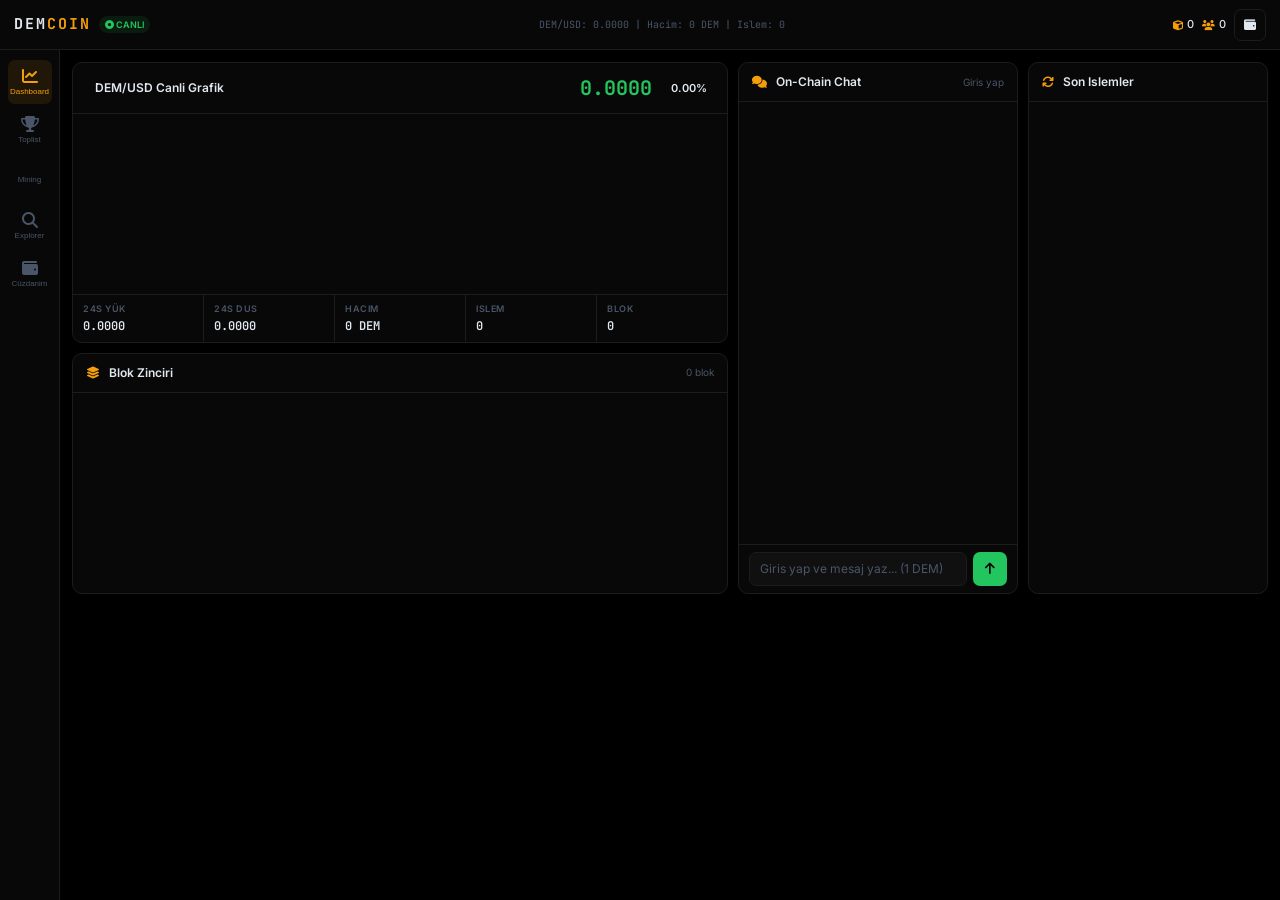
==== commit d6441f01: "feat: PoS mining sistemi, Merkle Tree, Halving, Block Explorer, Mempool" ====
--- a/public/index.html
+++ b/public/index.html
@@ -34,6 +34,8 @@
 <nav class="sidebar">
   <button class="nav-btn active" onclick="switchPage('dashboard',this)"><i class="fa-solid fa-chart-line"></i><span>Dashboard</span></button>
   <button class="nav-btn" onclick="switchPage('toplist',this)"><i class="fa-solid fa-trophy"></i><span>Toplist</span></button>
+  <button class="nav-btn" onclick="switchPage('mining',this)"><i class="fa-solid fa-pickaxe"></i><span>Mining</span></button>
+  <button class="nav-btn" onclick="switchPage('explorer',this)"><i class="fa-solid fa-magnifying-glass"></i><span>Explorer</span></button>
   <button class="nav-btn" onclick="switchPage('wallet',this)"><i class="fa-solid fa-wallet"></i><span>Cüzdanim</span></button>
   <button class="nav-btn admin-only" id="nav-admin" onclick="switchPage('admin',this)" style="display:none;"><i class="fa-solid fa-shield-halved"></i><span>Admin</span></button>
 </nav>
@@ -119,6 +121,97 @@
     </div>
   </div>
 
+  <div class="page" id="page-mining">
+    <div class="page-header">
+      <h2><i class="fa-solid fa-pickaxe"></i> Stake Mining</h2>
+      <p style="font-size:12px;color:var(--text-muted);margin-top:4px;">DEM stake ederek blok üret, ödül kazan. PC'ni yormaz.</p>
+    </div>
+    <div class="mining-grid">
+      <div class="card mining-status-card">
+        <div class="card-header"><span><i class="fa-solid fa-circle-nodes"></i> Ağ Durumu</span></div>
+        <div class="mining-stats">
+          <div class="mstat"><div class="mstat-val" id="m-block">0</div><div class="mstat-label">Toplam Blok</div></div>
+          <div class="mstat"><div class="mstat-val gold" id="m-reward">50</div><div class="mstat-label">Blok Ödülü (DEM)</div></div>
+          <div class="mstat"><div class="mstat-val" id="m-halving">210000</div><div class="mstat-label">Sonraki Halving</div></div>
+          <div class="mstat"><div class="mstat-val green" id="m-stakers">0</div><div class="mstat-label">Aktif Miner</div></div>
+          <div class="mstat"><div class="mstat-val" id="m-mempool">0</div><div class="mstat-label">Mempool</div></div>
+          <div class="mstat"><div class="mstat-val" id="m-blocktime">15s</div><div class="mstat-label">Blok Süresi</div></div>
+        </div>
+      </div>
+
+      <div class="card">
+        <div class="card-header"><span><i class="fa-solid fa-layer-group"></i> Stake Et — Blok Üret</span></div>
+        <div style="padding:16px;display:flex;flex-direction:column;gap:12px;">
+          <div class="stake-info-box" id="stake-info-box" style="display:none;">
+            <div class="sib-row"><span>Stake Miktarı</span><span class="sib-val green" id="sib-amount">0 DEM</span></div>
+            <div class="sib-row"><span>Kazanılan Ödül</span><span class="sib-val gold" id="sib-rewards">0 DEM</span></div>
+            <div class="sib-row"><span>Üretilen Blok</span><span class="sib-val" id="sib-blocks">0</span></div>
+          </div>
+          <div class="stake-empty" id="stake-empty">
+            <i class="fa-solid fa-pickaxe" style="font-size:28px;color:var(--text-muted);"></i>
+            <p>Henüz stake yok. Minimum <strong style="color:var(--gold);">100 DEM</strong> stake ederek mining başlat.</p>
+          </div>
+          <div class="form-group">
+            <label>Stake Miktarı (min. 100 DEM)</label>
+            <input class="input-field" id="stake-amount" type="number" placeholder="100" min="100">
+          </div>
+          <button class="btn-gold" onclick="doStake()"><i class="fa-solid fa-coins"></i> Stake Et ve Mine Başlat</button>
+          <div style="border-top:1px solid var(--border);padding-top:10px;">
+            <div class="form-group">
+              <label>Unstake Miktarı</label>
+              <input class="input-field" id="unstake-amount" type="number" placeholder="100">
+            </div>
+            <button class="btn-outline" onclick="doUnstake()" style="margin-top:6px;"><i class="fa-solid fa-arrow-down-from-line"></i> Unstake Et</button>
+          </div>
+          <div id="stake-result" class="result-msg"></div>
+        </div>
+      </div>
+
+      <div class="card">
+        <div class="card-header"><span><i class="fa-solid fa-ranking-star"></i> Aktif Minerlar</span></div>
+        <div style="overflow-x:auto;max-height:300px;overflow-y:auto;">
+          <table class="toplist-table">
+            <thead><tr><th>KULLANICI</th><th>STAKE</th><th>ÖDÜL</th><th>BLOK</th></tr></thead>
+            <tbody id="stakes-body"></tbody>
+          </table>
+        </div>
+        <div style="padding:8px 14px;border-top:1px solid var(--border);">
+          <button class="btn-icon" onclick="loadMiningData()" style="width:100%;font-size:11px;"><i class="fa-solid fa-rotate"></i> Yenile</button>
+        </div>
+      </div>
+
+      <div class="card" style="grid-column:1/-1;">
+        <div class="card-header"><span><i class="fa-solid fa-info-circle"></i> Proof of Stake — Nasıl Çalışır?</span></div>
+        <div class="pos-explainer">
+          <div class="pos-step"><div class="pos-num">1</div><div><strong>DEM Stake Et</strong><p>En az 100 DEM stake ederek mining havuzuna gir. PC'ni yakmaz, elektrik harcamaz.</p></div></div>
+          <div class="pos-step"><div class="pos-num">2</div><div><strong>Blok Seçimi</strong><p>Her 15 saniyede bir ağ, stake miktarına oranla rastgele bir validator seçer. Fazla stake = yüksek seçilme şansı.</p></div></div>
+          <div class="pos-step"><div class="pos-num">3</div><div><strong>Ödül Kazan</strong><p>Seçildiğinde blok üretirsin ve şu anki blok ödülü (başlangıç: 50 DEM) cüzdanına yüklenir.</p></div></div>
+          <div class="pos-step"><div class="pos-num">4</div><div><strong>Halving</strong><p>Her 210.000 blokta ödül yarıya düşer. Bitcoin gibi. Erken giren daha çok kazanır.</p></div></div>
+        </div>
+      </div>
+    </div>
+  </div>
+
+  <div class="page" id="page-explorer">
+    <div class="page-header"><h2><i class="fa-solid fa-magnifying-glass"></i> Block Explorer</h2></div>
+    <div style="max-width:900px;">
+      <div style="display:flex;gap:8px;margin-bottom:14px;">
+        <input class="input-field" id="explorer-search" placeholder="Blok numarası, TX hash veya cüzdan adresi..." style="flex:1;">
+        <button class="btn-primary" onclick="explorerSearch()" style="width:auto;white-space:nowrap;"><i class="fa-solid fa-magnifying-glass"></i> Ara</button>
+      </div>
+      <div id="explorer-result" style="margin-bottom:14px;"></div>
+      <div class="card">
+        <div class="card-header"><span><i class="fa-solid fa-layer-group"></i> Son Bloklar</span></div>
+        <div style="overflow-x:auto;">
+          <table class="toplist-table" id="explorer-blocks-table">
+            <thead><tr><th>BLOK</th><th>ZAMAN</th><th>VALIDATOR</th><th>İŞLEM</th><th>MERKLE ROOT</th></tr></thead>
+            <tbody id="explorer-blocks-body"></tbody>
+          </table>
+        </div>
+      </div>
+    </div>
+  </div>
+
   <div class="page" id="page-wallet">
     <div class="page-header"><h2><i class="fa-solid fa-wallet"></i> Cüzdanim</h2></div>
     <div class="wallet-page-grid">
--- a/public/style.css
+++ b/public/style.css
@@ -212,3 +212,27 @@
   .dash-chart-card,.dash-chat-card,.dash-trades-card,.dash-blocks-card{grid-column:1;grid-row:auto;}
   .admin-page-grid{grid-template-columns:1fr;}
 }
+
+.mining-grid{display:grid;grid-template-columns:1fr 1fr 1fr;gap:12px;}
+.mining-status-card{grid-column:1/-1;}
+.mining-stats{display:flex;gap:0;flex-wrap:wrap;}
+.mstat{flex:1;min-width:120px;padding:14px;border-right:1px solid var(--border);text-align:center;}
+.mstat:last-child{border-right:none;}
+.mstat-val{font-size:22px;font-weight:800;font-family:'JetBrains Mono',monospace;color:var(--text);}
+.mstat-val.gold{color:var(--gold);}
+.mstat-val.green{color:var(--green);}
+.mstat-label{font-size:10px;color:var(--text-muted);margin-top:2px;}
+.stake-info-box{background:var(--surface2);border:1px solid var(--border);border-radius:var(--radius-sm);padding:12px;display:flex;flex-direction:column;gap:6px;}
+.sib-row{display:flex;justify-content:space-between;font-size:12px;color:var(--text-muted);}
+.sib-val{font-weight:700;font-family:'JetBrains Mono',monospace;color:var(--text);}
+.sib-val.green{color:var(--green);}
+.sib-val.gold{color:var(--gold);}
+.stake-empty{text-align:center;padding:20px;display:flex;flex-direction:column;align-items:center;gap:8px;color:var(--text-muted);font-size:12px;}
+.pos-explainer{display:grid;grid-template-columns:1fr 1fr;gap:0;}
+.pos-step{display:flex;gap:12px;padding:14px;border-right:1px solid var(--border);border-bottom:1px solid var(--border);}
+.pos-step:nth-child(2n){border-right:none;}
+.pos-step:nth-child(n+3){border-bottom:none;}
+.pos-num{width:28px;height:28px;border-radius:50%;background:var(--gold-dim);color:var(--gold);display:flex;align-items:center;justify-content:center;font-weight:700;font-size:13px;flex-shrink:0;}
+.pos-step p{font-size:11px;color:var(--text-muted);margin-top:3px;}
+.pos-step strong{font-size:12px;color:var(--text);}
+@media(max-width:700px){.mining-grid{grid-template-columns:1fr;}.mining-status-card{grid-column:1;}.pos-explainer{grid-template-columns:1fr;}.pos-step{border-right:none;}}
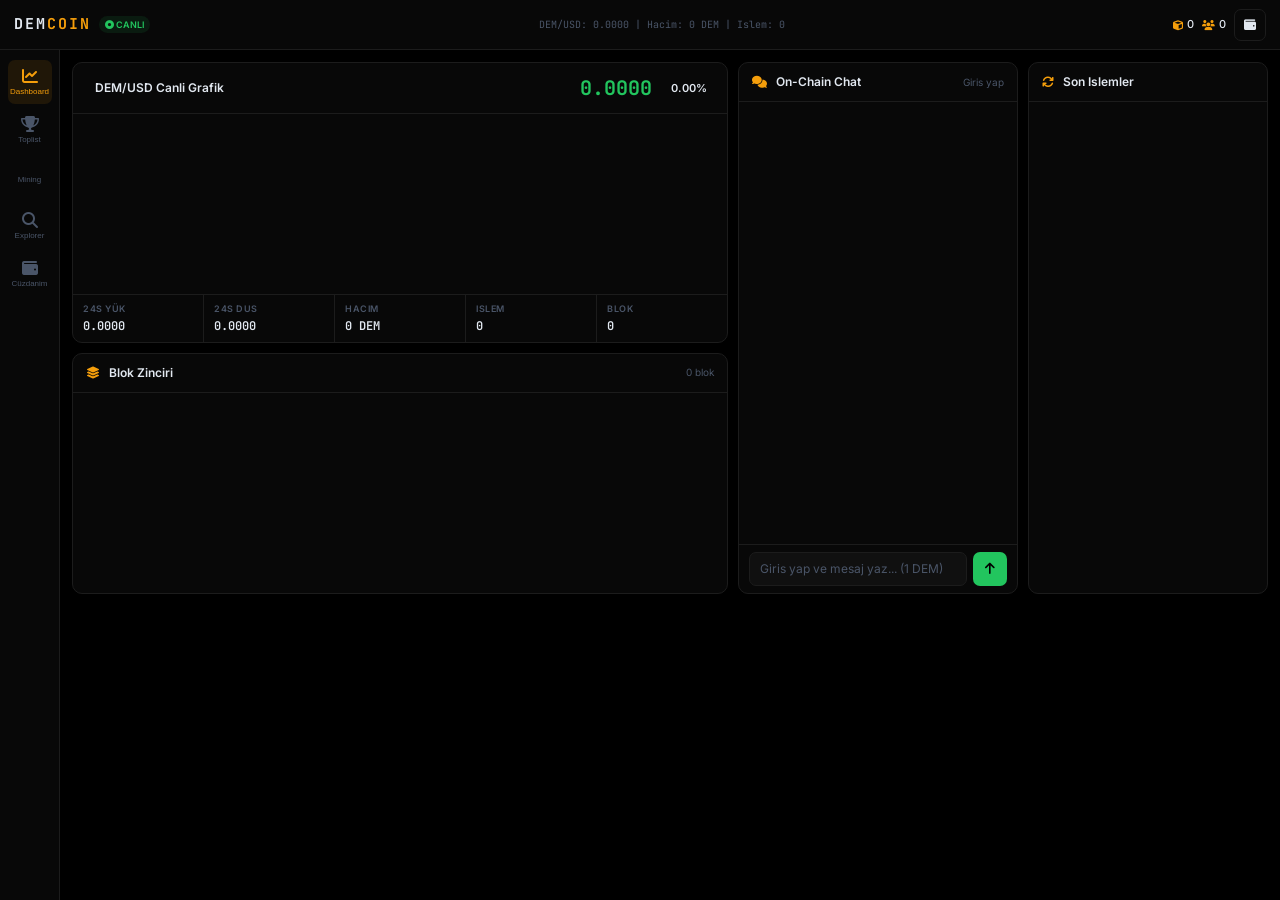
==== commit e3ed4626: "fix: tam mobil uyum - alt navbar, tek kolon grid, dokunma hedefleri" ====
--- a/public/index.html
+++ b/public/index.html
@@ -2,7 +2,10 @@
 <html lang="tr">
 <head>
 <meta charset="UTF-8">
-<meta name="viewport" content="width=device-width, initial-scale=1.0, maximum-scale=1.0">
+<meta name="viewport" content="width=device-width, initial-scale=1.0, maximum-scale=1.0, viewport-fit=cover">
+<meta name="theme-color" content="#000000">
+<meta name="apple-mobile-web-app-capable" content="yes">
+<meta name="apple-mobile-web-app-status-bar-style" content="black-translucent">
 <title>DemCoin Dashboard</title>
 <link rel="icon" type="image/png" href="demcoins.png">
 <link rel="stylesheet" href="https://cdnjs.cloudflare.com/ajax/libs/font-awesome/6.5.0/css/all.min.css">
--- a/public/style.css
+++ b/public/style.css
@@ -7,8 +7,8 @@
   --red:#ef4444;--red-dim:rgba(239,68,68,.1);
   --blue:#3b82f6;--radius:10px;--radius-sm:7px;
 }
-html,body{height:100%;overflow:hidden;}
-body{background:var(--bg);color:var(--text);font-family:'Inter',sans-serif;font-size:13px;line-height:1.5;}
+html,body{height:100%;}
+body{background:var(--bg);color:var(--text);font-family:'Inter',sans-serif;font-size:13px;line-height:1.5;overflow:hidden;}
 ::-webkit-scrollbar{width:3px;height:3px;}
 ::-webkit-scrollbar-track{background:transparent;}
 ::-webkit-scrollbar-thumb{background:var(--border);border-radius:2px;}
@@ -37,7 +37,7 @@
 .nav-btn:hover{background:var(--surface2);color:var(--text);}
 .nav-btn.active{background:var(--gold-dim);color:var(--gold);}
 
-.page-wrap{position:fixed;left:60px;top:50px;right:0;bottom:0;overflow-y:auto;padding:12px;}
+.page-wrap{position:fixed;left:60px;top:50px;right:0;bottom:0;overflow-y:auto;padding:12px;-webkit-overflow-scrolling:touch;}
 .page{display:none;}
 .page.active{display:block;}
 .page-header{margin-bottom:14px;}
@@ -212,7 +212,6 @@
   .dash-chart-card,.dash-chat-card,.dash-trades-card,.dash-blocks-card{grid-column:1;grid-row:auto;}
   .admin-page-grid{grid-template-columns:1fr;}
 }
-
 .mining-grid{display:grid;grid-template-columns:1fr 1fr 1fr;gap:12px;}
 .mining-status-card{grid-column:1/-1;}
 .mining-stats{display:flex;gap:0;flex-wrap:wrap;}
@@ -236,3 +235,70 @@
 .pos-step p{font-size:11px;color:var(--text-muted);margin-top:3px;}
 .pos-step strong{font-size:12px;color:var(--text);}
 @media(max-width:700px){.mining-grid{grid-template-columns:1fr;}.mining-status-card{grid-column:1;}.pos-explainer{grid-template-columns:1fr;}.pos-step{border-right:none;}}
+
+@media(max-width:900px){
+  .dash-grid{grid-template-columns:1fr;gap:8px;}
+  .dash-chart-card,.dash-chat-card,.dash-trades-card,.dash-blocks-card{grid-column:1;grid-row:auto;}
+  .wallet-page-grid{grid-template-columns:1fr;}
+  .admin-page-grid{grid-template-columns:1fr;}
+  .mining-grid{grid-template-columns:1fr;}
+  .mining-status-card{grid-column:1;}
+  .pos-explainer{grid-template-columns:1fr;}
+  .pos-step{border-right:none;}
+  .header-ticker{display:none;}
+}
+
+@media(max-width:768px){
+  html,body{overflow:auto;}
+  .sidebar{
+    position:fixed;left:0;top:auto;bottom:0;right:0;width:100%;height:56px;
+    flex-direction:row;justify-content:space-around;align-items:center;
+    border-right:none;border-top:1px solid var(--border);padding:0;gap:0;z-index:200;
+  }
+  .nav-btn{width:auto;flex:1;height:56px;border-radius:0;flex-direction:column;gap:2px;font-size:9px;}
+  .nav-btn i{font-size:18px;}
+  .nav-btn span{font-size:9px;}
+  .page-wrap{left:0;bottom:56px;top:50px;padding:10px;}
+  .header{padding:0 10px;gap:8px;}
+  .header-left{gap:6px;}
+  .logo{font-size:14px;letter-spacing:1px;}
+  .header-right{gap:6px;}
+  .header-stat{display:none;}
+  .wallet-mini{display:none!important;}
+  .price-display{font-size:13px;}
+  .price-badge{font-size:10px;}
+  .card-header{padding:9px 11px;font-size:12px;}
+  .input-field{font-size:14px;padding:10px 11px;}
+  .btn-primary,.btn-outline,.btn-gold,.btn-danger,.btn-success{padding:11px 14px;font-size:13px;}
+  .btn-send{width:42px;height:42px;font-size:15px;}
+  .chat-messages{height:180px;}
+  .chat-text{font-size:13px;}
+  .wallet-balance-big{font-size:30px;}
+  .mstat-val{font-size:18px;}
+  .mstat{min-width:80px;padding:10px 6px;}
+  .mining-stats{justify-content:center;}
+  .trades-list{height:280px;}
+  .list-scroll{height:160px;}
+  #canvas-chart{height:140px;}
+  .toplist-table th,.toplist-table td{padding:8px 8px;}
+  .admin-wallet-table th,.admin-wallet-table td{padding:6px 8px;font-size:10px;}
+  .page-header h2{font-size:14px;}
+  .wallet-address{font-size:9px;}
+  .block-num{font-size:11px;}
+  .block-hash{font-size:9px;}
+}
+
+@media(max-width:420px){
+  .logo-accent{display:none;}
+  .logo{font-size:13px;}
+  .badge{display:none;}
+  .nav-btn span{display:none;}
+  .nav-btn i{font-size:20px;}
+  .nav-btn{height:52px;}
+  .sidebar{height:52px;}
+  .page-wrap{bottom:52px;}
+  .price-big{font-size:16px;}
+  .mstat-val{font-size:16px;}
+  .mining-stats{flex-wrap:wrap;}
+  .mstat{min-width:50%;}
+}
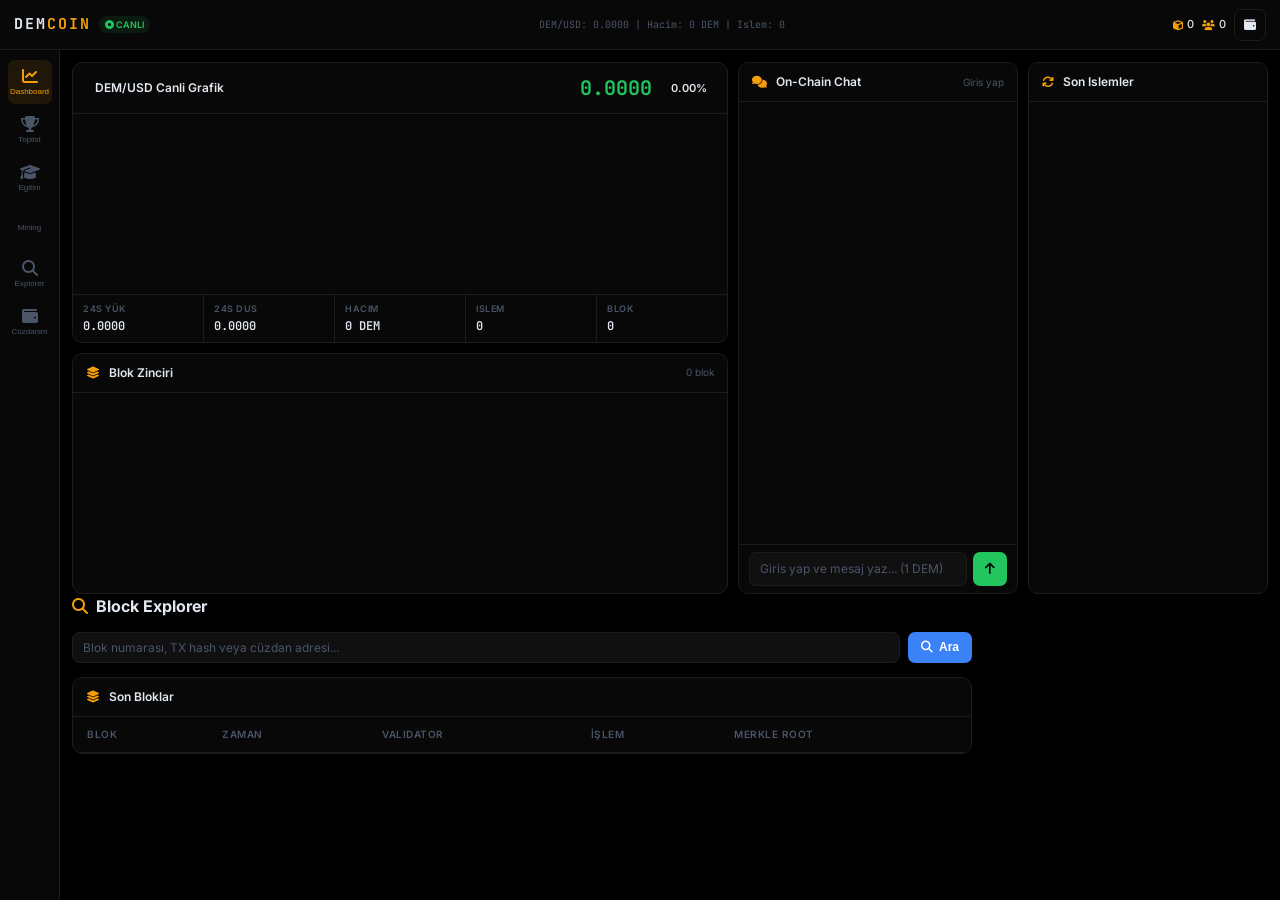
==== commit 84f265a3: "feat: egitim merkezi - baslangic, mining, alim-satim, sozluk, guvenlik rehberi" ====
--- a/public/index.html
+++ b/public/index.html
@@ -37,9 +37,11 @@
 <nav class="sidebar">
   <button class="nav-btn active" onclick="switchPage('dashboard',this)"><i class="fa-solid fa-chart-line"></i><span>Dashboard</span></button>
   <button class="nav-btn" onclick="switchPage('toplist',this)"><i class="fa-solid fa-trophy"></i><span>Toplist</span></button>
+  <button class="nav-btn" onclick="switchPage('learn',this)"><i class="fa-solid fa-graduation-cap"></i><span>Egitim</span></button>
   <button class="nav-btn" onclick="switchPage('mining',this)"><i class="fa-solid fa-pickaxe"></i><span>Mining</span></button>
   <button class="nav-btn" onclick="switchPage('explorer',this)"><i class="fa-solid fa-magnifying-glass"></i><span>Explorer</span></button>
   <button class="nav-btn" onclick="switchPage('wallet',this)"><i class="fa-solid fa-wallet"></i><span>Cüzdanim</span></button>
+  <button class="nav-btn admin-only" id="nav-admin" onclick="switchPage('admin',this)" style="display:none;"><i class="fa-solid fa-shield-halved"></i><span>Admin</span></button>
   <button class="nav-btn admin-only" id="nav-admin" onclick="switchPage('admin',this)" style="display:none;"><i class="fa-solid fa-shield-halved"></i><span>Admin</span></button>
 </nav>
 
@@ -195,7 +197,202 @@
     </div>
   </div>
 
-  <div class="page" id="page-explorer">
+  <div class="page" id="page-learn">
+    <div class="page-header"><h2><i class="fa-solid fa-graduation-cap"></i> DemCoin Egitim Merkezi</h2></div>
+    <div class="learn-wrap">
+
+      <div class="learn-tabs">
+        <button class="ltab active" onclick="ltab('baslangic',this)">Baslangic</button>
+        <button class="ltab" onclick="ltab('mining',this)">Mining</button>
+        <button class="ltab" onclick="ltab('trading',this)">Alim Satim</button>
+        <button class="ltab" onclick="ltab('sozluk',this)">Sozluk</button>
+        <button class="ltab" onclick="ltab('guvenlik',this)">Guvenlik</button>
+      </div>
+
+      <div class="ltab-content active" id="lt-baslangic">
+        <div class="learn-hero">
+          <div class="lh-icon"><i class="fa-solid fa-rocket"></i></div>
+          <h3>DemCoin Nedir?</h3>
+          <p>DemCoin, Go programlama diliyle sifirdan yazilmis, kendi blockchain agina sahip bir dijital para birimidir. Bitcoin gibi merkezi bir otorite yoktur — islemler ECDSA sifreleme ile guvenli hale getirilir ve blok zincirine kalici olarak kaydedilir.</p>
+        </div>
+        <div class="learn-cards">
+          <div class="lcard">
+            <div class="lcard-icon green"><i class="fa-solid fa-wallet"></i></div>
+            <h4>1. Cuzdan Olustur</h4>
+            <p>Sag ustteki cuzdan ikonuna tikla. "Yeni Cuzdan Olustur" butonuna bas. Sana ozel bir adres ve private key olusturulur. <strong>Private key'ini kaybet = parayi kaybet.</strong> Mutlaka guvenli bir yere yaz.</p>
+          </div>
+          <div class="lcard">
+            <div class="lcard-icon gold"><i class="fa-solid fa-coins"></i></div>
+            <h4>2. DEM Edin</h4>
+            <p>Mining yaparak (stake et, blok odulu kazan) veya baska birinden transfer alarak DEM edinebilirsin. Ilk DEM'ini edinmek icin bir miner'dan veya kurucu cuzdan sahibinden isteyebilirsin.</p>
+          </div>
+          <div class="lcard">
+            <div class="lcard-icon blue"><i class="fa-solid fa-paper-plane"></i></div>
+            <h4>3. Transfer Gonder</h4>
+            <p>Cuzdan sekmesinden hedef adres ve miktar girerek transfer yaparsın. Her transferde 5 DEM gas ucreti kesilir. Gas, agin calismasi icin odenen kucuk bir ucrettir.</p>
+          </div>
+          <div class="lcard">
+            <div class="lcard-icon" style="background:var(--red-dim);color:var(--red);"><i class="fa-solid fa-chart-line"></i></div>
+            <h4>4. Fiyati Takip Et</h4>
+            <p>Dashboard'daki canli grafik, DEM'in USD karsiligi fiyatini gosterir. Islem hacmi arttikca fiyat yukselir. Toplist'te en fazla DEM'e sahip kullanicilari gorebilirsin.</p>
+          </div>
+        </div>
+      </div>
+
+      <div class="ltab-content" id="lt-mining">
+        <div class="learn-hero">
+          <div class="lh-icon gold"><i class="fa-solid fa-pickaxe"></i></div>
+          <h3>Mining (Madencilik) Nasil Yapilir?</h3>
+          <p>DemCoin, <strong>Proof of Stake (PoS)</strong> sistemini kullanir. Bitcoin gibi elektrik yakan guclu bilgisayarlara gerek yoktur. Sadece DEM stake ederek blok uretebilir ve odul kazanabilirsin.</p>
+        </div>
+        <div class="learn-steps">
+          <div class="lstep">
+            <div class="lstep-num">01</div>
+            <div class="lstep-body">
+              <h4>DEM Edin</h4>
+              <p>Mining baslatmak icin en az <strong style="color:var(--gold);">100 DEM</strong> gerekir. Bunu bir transferle veya baska bir miner'dan alabilirsin.</p>
+            </div>
+          </div>
+          <div class="lstep">
+            <div class="lstep-num">02</div>
+            <div class="lstep-body">
+              <h4>Stake Et</h4>
+              <p>Mining sekmesine git, stake miktarini gir ve "Stake Et" butonuna bas. DEM'in mining havuzuna girer. PC'nin acik olmasi gerekmez — sunucu senin adina mine eder.</p>
+            </div>
+          </div>
+          <div class="lstep">
+            <div class="lstep-num">03</div>
+            <div class="lstep-body">
+              <h4>Blok Uretimi</h4>
+              <p>Her 15 saniyede bir ag, stake miktarına oranlı rastgele bir validator secer. <strong>1000 DEM stake etmissin = 100 DEM stake edenden 10x daha fazla secilme sansi.</strong></p>
+            </div>
+          </div>
+          <div class="lstep">
+            <div class="lstep-num">04</div>
+            <div class="lstep-body">
+              <h4>Odul Al</h4>
+              <p>Secildiginde blok uretirsin ve su anki blok odulu (baslangic: <strong style="color:var(--gold);">50 DEM</strong>) aninda cüzdanına yuklenür. Halving'e kadar devam eder.</p>
+            </div>
+          </div>
+          <div class="lstep">
+            <div class="lstep-num">05</div>
+            <div class="lstep-body">
+              <h4>Halving Nedir?</h4>
+              <p>Her <strong>210.000 blokta</strong> bir blok odulu yariya duser: 50 → 25 → 12.5 → 6.25 DEM... Bitcoin ile ayni sistem. Erken mine eden daha cok kazanir.</p>
+            </div>
+          </div>
+          <div class="lstep">
+            <div class="lstep-num">06</div>
+            <div class="lstep-body">
+              <h4>Unstake</h4>
+              <p>Istedigin zaman stake'ini geri alabilirsin. "Unstake Et" butonuna bas, DEM'in cüzdanina geri yuklenür. Bekleyen bir sure yoktur.</p>
+            </div>
+          </div>
+        </div>
+      </div>
+
+      <div class="ltab-content" id="lt-trading">
+        <div class="learn-hero">
+          <div class="lh-icon" style="background:var(--green-dim);color:var(--green);"><i class="fa-solid fa-arrows-rotate"></i></div>
+          <h3>Alim Satim Nasil Yapilir?</h3>
+          <p>DemCoin'de alim satim dogrudan kullanici-kullanici arasinda gerceklesir. Fiyat, agin islem hacmine gore otomatik degisir.</p>
+        </div>
+        <div class="learn-cards">
+          <div class="lcard">
+            <div class="lcard-icon green"><i class="fa-solid fa-arrow-down"></i></div>
+            <h4>DEM Almak</h4>
+            <p>Bir satici ile anlasip DEM adresini al. Karsiliginda IBAN, Papara veya diger yontemlerle odeme yap. Satici sana transfer atar. Islem blockchain'e kalici olarak islenir.</p>
+          </div>
+          <div class="lcard">
+            <div class="lcard-icon" style="background:var(--red-dim);color:var(--red);"><i class="fa-solid fa-arrow-up"></i></div>
+            <h4>DEM Satmak</h4>
+            <p>Kendi adresine DEM al, alici bul, fiyat belirle. Alici odemeyi yaptiktan sonra sen de ona DEM transferi atarsın. Her transferde 5 DEM gas kesılır.</p>
+          </div>
+          <div class="lcard">
+            <div class="lcard-icon gold"><i class="fa-solid fa-chart-line"></i></div>
+            <h4>Fiyat Nasil Belirlenir?</h4>
+            <p>DEM/USD fiyati agin islem hacmine gore dinamik degisir. Cok islem oldugunda yukselir, az islemde yatay kalir. Toplist'teki bakiyeler, agin buyuklugunu gosterir.</p>
+          </div>
+          <div class="lcard">
+            <div class="lcard-icon blue"><i class="fa-solid fa-shield-halved"></i></div>
+            <h4>Guvenli Islem</h4>
+            <p>Her transfer ECDSA imzayla dogrulanir. Sahte islem yapilamaz. Ancak karsi tarafla odeme konusunda dikkatli ol — blockchain transferleri geri alinamaz.</p>
+          </div>
+        </div>
+      </div>
+
+      <div class="ltab-content" id="lt-sozluk">
+        <div class="learn-hero">
+          <div class="lh-icon blue"><i class="fa-solid fa-book"></i></div>
+          <h3>Kripto Sozlugu</h3>
+          <p>Karsilastigin terimlerin Turkce aciklamalari burada.</p>
+        </div>
+        <div class="sozluk-grid">
+          <div class="sozluk-item"><div class="sz-term">Blockchain</div><div class="sz-desc">Blok zinciri. Her islemin kayitli oldugu, silinemeyen, herkesin gorebilecegi dijital defter.</div></div>
+          <div class="sozluk-item"><div class="sz-term">Wallet (Cuzdan)</div><div class="sz-desc">DEM adresin ve private key'in. Bankalardaki hesap numarası ve sifre gibi dusun.</div></div>
+          <div class="sozluk-item"><div class="sz-term">Private Key</div><div class="sz-desc">Gizli anahtar. Bunu bilen cuzdanini tamamen kontrol edebilir. Hicbir zaman kimseyle paylasma.</div></div>
+          <div class="sozluk-item"><div class="sz-term">Public Key / Adres</div><div class="sz-desc">Herkesle paylasilabilir adres. Sana DEM gondermek isteyen bunu kullanir.</div></div>
+          <div class="sozluk-item"><div class="sz-term">Gas Fee</div><div class="sz-desc">Islem ucreti. Her transfer/chat mesaji icin kucuk bir DEM odenir. Agin calismasi bu ucretlerle surduruluyor.</div></div>
+          <div class="sozluk-item"><div class="sz-term">Mining (Madencilik)</div><div class="sz-desc">Yeni DEM uretme islemi. DemCoin'de Proof of Stake ile calisir — stake et, blok uret, odül kazan.</div></div>
+          <div class="sozluk-item"><div class="sz-term">Stake</div><div class="sz-desc">Mining icin DEM kilitleme. Ne kadar fazla stake edersen o kadar cok blok uretirsin.</div></div>
+          <div class="sozluk-item"><div class="sz-term">Halving</div><div class="sz-desc">Yarılanma. Her 210.000 blokta blok odulu yariya duser. Arzı kisitlar, degerini korur.</div></div>
+          <div class="sozluk-item"><div class="sz-term">Block (Blok)</div><div class="sz-desc">Bir grup islemin bir araya getirilip onaylanmis hali. Her blok bir oncekine baglidir.</div></div>
+          <div class="sozluk-item"><div class="sz-term">Hash</div><div class="sz-desc">Her islem ve blogun benzersiz parmak izi. Icerik degisirse hash tamamen degisir.</div></div>
+          <div class="sozluk-item"><div class="sz-term">Merkle Root</div><div class="sz-desc">Bir bloktaki tum islemlerin ozetlenmis tek bir hash degeri. Blok butunlugunu kanitlar.</div></div>
+          <div class="sozluk-item"><div class="sz-term">Mempool</div><div class="sz-desc">Bekleyen islem havuzu. Onaylanmayi bekleyen transferler buraya girer, blok uretilince temizlenir.</div></div>
+          <div class="sozluk-item"><div class="sz-term">Proof of Stake (PoS)</div><div class="sz-desc">DemCoin'in kullandigi konsensus mekanizmasi. Elektrik yakmak yerine DEM stake ederek blok uretimine katilirsin.</div></div>
+          <div class="sozluk-item"><div class="sz-term">Validator</div><div class="sz-desc">Blok ureten katilimci. DemCoin'de stake yapan herkes potansiyel validator olabilir.</div></div>
+          <div class="sozluk-item"><div class="sz-term">ECDSA</div><div class="sz-desc">Eliptik egrili dijital imza algoritmasi. Her transfer senin ozel imzanla onaylanir, sahtecilik imkansizdir.</div></div>
+          <div class="sozluk-item"><div class="sz-term">Genesis Block</div><div class="sz-desc">Zincirin ilk bloku. DemCoin'de #0 numarali bloktur. Her seyin baslangic noktasi.</div></div>
+          <div class="sozluk-item"><div class="sz-term">DEM</div><div class="sz-desc">DemCoin'in sembolü. Maksimum arz 50.000.000 DEM'dir. Hicbir zaman bu sayiyi asmaz.</div></div>
+          <div class="sozluk-item"><div class="sz-term">Max Supply (Maks Arz)</div><div class="sz-desc">Hic uretilmeyecek toplam coin sayisi. DemCoin icin bu 50 milyon DEM'dir. Bitcoin'de 21 milyon BTC'dir.</div></div>
+          <div class="sozluk-item"><div class="sz-term">Block Explorer</div><div class="sz-desc">Blockchain uzerindeki islemleri ve bloklari gormek icin kullanilan arac. DemCoin'de Explorer sekmesi bu isevi gorur.</div></div>
+          <div class="sozluk-item"><div class="sz-term">On-Chain</div><div class="sz-desc">Dogrudan blockchain uzerinde gerceklesen islem veya veri. DemCoin'deki chat mesajlari on-chain'dir.</div></div>
+        </div>
+      </div>
+
+      <div class="ltab-content" id="lt-guvenlik">
+        <div class="learn-hero">
+          <div class="lh-icon" style="background:var(--red-dim);color:var(--red);"><i class="fa-solid fa-shield-halved"></i></div>
+          <h3>Guvenlik Rehberi</h3>
+          <p>DemCoin'i guvenle kullanmak icin bilmen gereken en onemli kurallar.</p>
+        </div>
+        <div class="learn-cards">
+          <div class="lcard" style="border-color:var(--red);">
+            <div class="lcard-icon" style="background:var(--red-dim);color:var(--red);"><i class="fa-solid fa-key"></i></div>
+            <h4>Private Key = Her Sey</h4>
+            <p>Private key'ini kimseyle paylasmá. Ekran goruntusunu alma, buluta yukleme, mesajla gonderme. Kaybolursa cuzdanina bir daha erisemezsin. Kagida yazıp guvenli yerde sakla.</p>
+          </div>
+          <div class="lcard">
+            <div class="lcard-icon" style="background:var(--gold-dim);color:var(--gold);"><i class="fa-solid fa-eye-slash"></i></div>
+            <h4>Anonim Kal</h4>
+            <p>Chat'te gercek adinı ve kimligini paylasma. Cüzdan adresin zaten anonim — @Dem_XXXX seklinde gorunur. Yüksek bakiyeni halka aciklama.</p>
+          </div>
+          <div class="lcard">
+            <div class="lcard-icon green"><i class="fa-solid fa-rotate-right"></i></div>
+            <h4>Transfer Geri Alinmaz</h4>
+            <p>Blockchain transferleri kesindir. Yanlış adrese gonderilen DEM geri alinamaz. Gonderim öncesinde adresi iki kez kontrol et. Kucuk bir test transferi yaparak basla.</p>
+          </div>
+          <div class="lcard">
+            <div class="lcard-icon blue"><i class="fa-solid fa-magnifying-glass"></i></div>
+            <h4>Islemleri Dogrula</h4>
+            <p>Explorer sekmesinden tüm transferleri görebilirsin. Birileri sana "DEM gonderdum" diyorsa Explorer'dan adresini kontrol et. Blockchain yalan söylemez.</p>
+          </div>
+          <div class="lcard" style="border-color:var(--red);">
+            <div class="lcard-icon" style="background:var(--red-dim);color:var(--red);"><i class="fa-solid fa-user-slash"></i></div>
+            <h4>Dolandiricilik</h4>
+            <p>Kimse senden private key istemez — ne admin, ne kurucu, ne destek ekibi. Boyle biri gorursen hemen engelle. "Seni secildi, DEM yollayacagiz" turundeki mesajlar scam'dir.</p>
+          </div>
+          <div class="lcard">
+            <div class="lcard-icon" style="background:var(--green-dim);color:var(--green);"><i class="fa-solid fa-lock"></i></div>
+            <h4>DemCoin Guvenlik Mimarisi</h4>
+            <p>Her transfer ECDSA P-256 imzayla dogrulanir. Race condition ve double spending PostgreSQL atomik transaction ile onlenir. %51 ve Sybil saldiriları validator sistemiyle bloke edilir.</p>
+          </div>
+        </div>
+      </div>
+
+    </div>
+  </div>
     <div class="page-header"><h2><i class="fa-solid fa-magnifying-glass"></i> Block Explorer</h2></div>
     <div style="max-width:900px;">
       <div style="display:flex;gap:8px;margin-bottom:14px;">
--- a/public/style.css
+++ b/public/style.css
@@ -302,3 +302,44 @@
   .mining-stats{flex-wrap:wrap;}
   .mstat{min-width:50%;}
 }
+
+.learn-wrap{max-width:960px;}
+.learn-tabs{display:flex;gap:6px;margin-bottom:14px;flex-wrap:wrap;}
+.ltab{padding:7px 14px;border-radius:20px;border:1px solid var(--border);background:transparent;color:var(--text-muted);font-size:12px;font-weight:500;cursor:pointer;transition:all .2s;}
+.ltab:hover{border-color:var(--text-muted);color:var(--text);}
+.ltab.active{background:var(--gold-dim);border-color:rgba(245,158,11,.4);color:var(--gold);}
+.ltab-content{display:none;}
+.ltab-content.active{display:block;}
+.learn-hero{text-align:center;padding:24px 16px;margin-bottom:20px;}
+.lh-icon{width:52px;height:52px;border-radius:50%;background:var(--gold-dim);color:var(--gold);display:flex;align-items:center;justify-content:center;font-size:22px;margin:0 auto 12px;}
+.lh-icon.green{background:var(--green-dim);color:var(--green);}
+.lh-icon.blue{background:rgba(59,130,246,.12);color:var(--blue);}
+.lh-icon.gold{background:var(--gold-dim);color:var(--gold);}
+.learn-hero h3{font-size:18px;font-weight:700;margin-bottom:8px;}
+.learn-hero p{font-size:13px;color:var(--text-muted);max-width:600px;margin:0 auto;line-height:1.6;}
+.learn-cards{display:grid;grid-template-columns:1fr 1fr;gap:12px;}
+.lcard{background:var(--surface);border:1px solid var(--border);border-radius:var(--radius);padding:14px;transition:border-color .2s;}
+.lcard:hover{border-color:var(--gold);}
+.lcard-icon{width:36px;height:36px;border-radius:8px;background:var(--surface2);display:flex;align-items:center;justify-content:center;font-size:16px;margin-bottom:10px;}
+.lcard-icon.green{background:var(--green-dim);color:var(--green);}
+.lcard-icon.gold{background:var(--gold-dim);color:var(--gold);}
+.lcard-icon.blue{background:rgba(59,130,246,.12);color:var(--blue);}
+.lcard h4{font-size:13px;font-weight:600;margin-bottom:6px;}
+.lcard p{font-size:12px;color:var(--text-muted);line-height:1.55;}
+.learn-steps{display:flex;flex-direction:column;gap:0;}
+.lstep{display:flex;gap:14px;padding:16px;border-bottom:1px solid var(--border);}
+.lstep:last-child{border-bottom:none;}
+.lstep-num{font-size:11px;font-weight:700;color:var(--gold);font-family:'JetBrains Mono',monospace;min-width:24px;padding-top:2px;}
+.lstep-body h4{font-size:13px;font-weight:600;margin-bottom:4px;}
+.lstep-body p{font-size:12px;color:var(--text-muted);line-height:1.55;}
+.sozluk-grid{display:grid;grid-template-columns:1fr 1fr;gap:8px;}
+.sozluk-item{background:var(--surface);border:1px solid var(--border);border-radius:var(--radius-sm);padding:11px 13px;transition:border-color .2s;}
+.sozluk-item:hover{border-color:var(--gold);}
+.sz-term{font-size:12px;font-weight:700;color:var(--gold);margin-bottom:4px;font-family:'JetBrains Mono',monospace;}
+.sz-desc{font-size:11px;color:var(--text-muted);line-height:1.5;}
+@media(max-width:768px){
+  .learn-cards{grid-template-columns:1fr;}
+  .sozluk-grid{grid-template-columns:1fr;}
+  .learn-hero{padding:16px 8px;}
+  .learn-hero h3{font-size:16px;}
+}
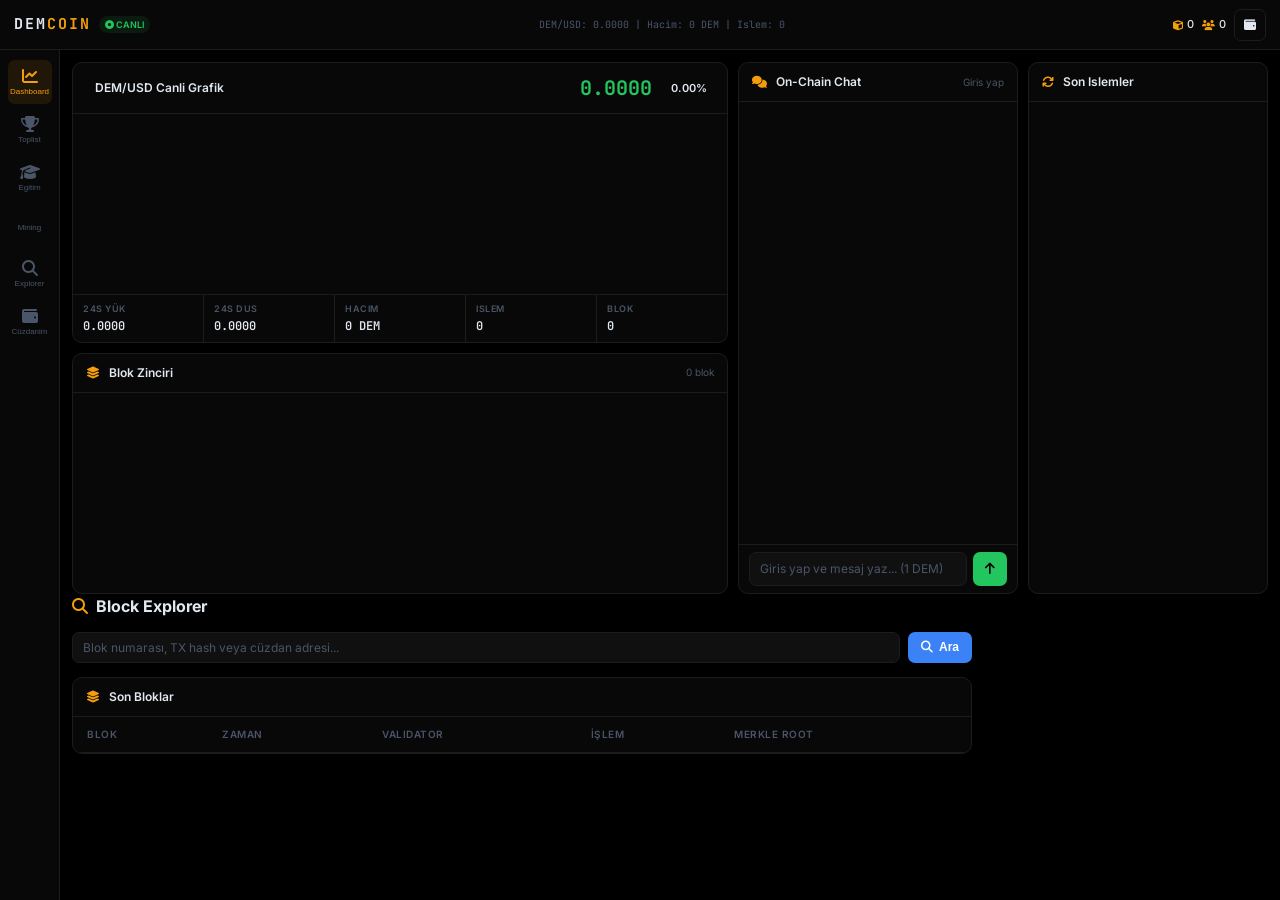
==== commit b5e9e1c4: "fix: cuzdan modal duzeltildi, import calisiyor, yeni cuzdan butonu bozulmuyor" ====
--- a/public/index.html
+++ b/public/index.html
@@ -510,23 +510,27 @@
     </div>
     <div class="modal-body" id="wallet-modal-content">
       <div id="current-wallet-info" style="display:none;padding:12px;background:var(--surface2);border-radius:var(--radius-sm);margin-bottom:4px;">
-        <div style="font-size:10px;color:var(--text-muted);margin-bottom:4px;">BAĞLI CÜZDAN</div>
+        <div style="font-size:10px;color:var(--text-muted);margin-bottom:4px;">BAGLI CUZDAN</div>
         <div id="modal-current-addr" style="font-family:'JetBrains Mono',monospace;font-size:10px;color:var(--green);word-break:break-all;"></div>
-        <button onclick="logoutWallet()" style="margin-top:8px;background:var(--red-dim);color:var(--red);border:1px solid rgba(239,68,68,.2);border-radius:var(--radius-sm);padding:6px 12px;font-size:12px;cursor:pointer;width:100%;">
-          <i class="fa-solid fa-right-from-bracket"></i> Çıkış Yap
+        <button onclick="logoutWallet()" style="margin-top:8px;background:var(--red-dim);color:var(--red);border:1px solid rgba(239,68,68,.2);border-radius:var(--radius-sm);padding:8px 12px;font-size:12px;cursor:pointer;width:100%;">
+          <i class="fa-solid fa-right-from-bracket"></i> Cikis Yap
         </button>
       </div>
-      <button class="btn-primary" onclick="generateWallet()" style="width:100%;margin-bottom:10px;">
-        <i class="fa-solid fa-plus"></i> Yeni Cüzdan Oluştur
+
+      <div id="wallet-new-result-area" style="display:none;"></div>
+
+      <button class="btn-primary" id="btn-new-wallet" onclick="generateWallet()" style="width:100%;margin-bottom:10px;">
+        <i class="fa-solid fa-plus"></i> Yeni Cuzdan Olustur
       </button>
-      <div class="divider">veya mevcut ile giriş</div>
+      <div class="divider">veya mevcut ile giris</div>
       <div class="form-group" style="margin-top:8px;">
         <label>Private Key</label>
         <input class="input-field" id="import-privkey" placeholder="hex..." type="password">
       </div>
-      <button class="btn-outline" onclick="importWallet()" style="width:100%;margin-top:6px;">
-        <i class="fa-solid fa-right-to-bracket"></i> Yükle
+      <button onclick="importWallet()" style="width:100%;margin-top:8px;background:transparent;border:1px solid var(--border);border-radius:var(--radius-sm);color:var(--text);padding:10px 14px;font-size:13px;cursor:pointer;display:flex;align-items:center;justify-content:center;gap:7px;">
+        <i class="fa-solid fa-right-to-bracket"></i> Yukle ve Giris Yap
       </button>
+      <div id="wallet-import-error" style="font-size:11px;color:var(--red);margin-top:6px;min-height:16px;"></div>
     </div>
   </div>
 </div>
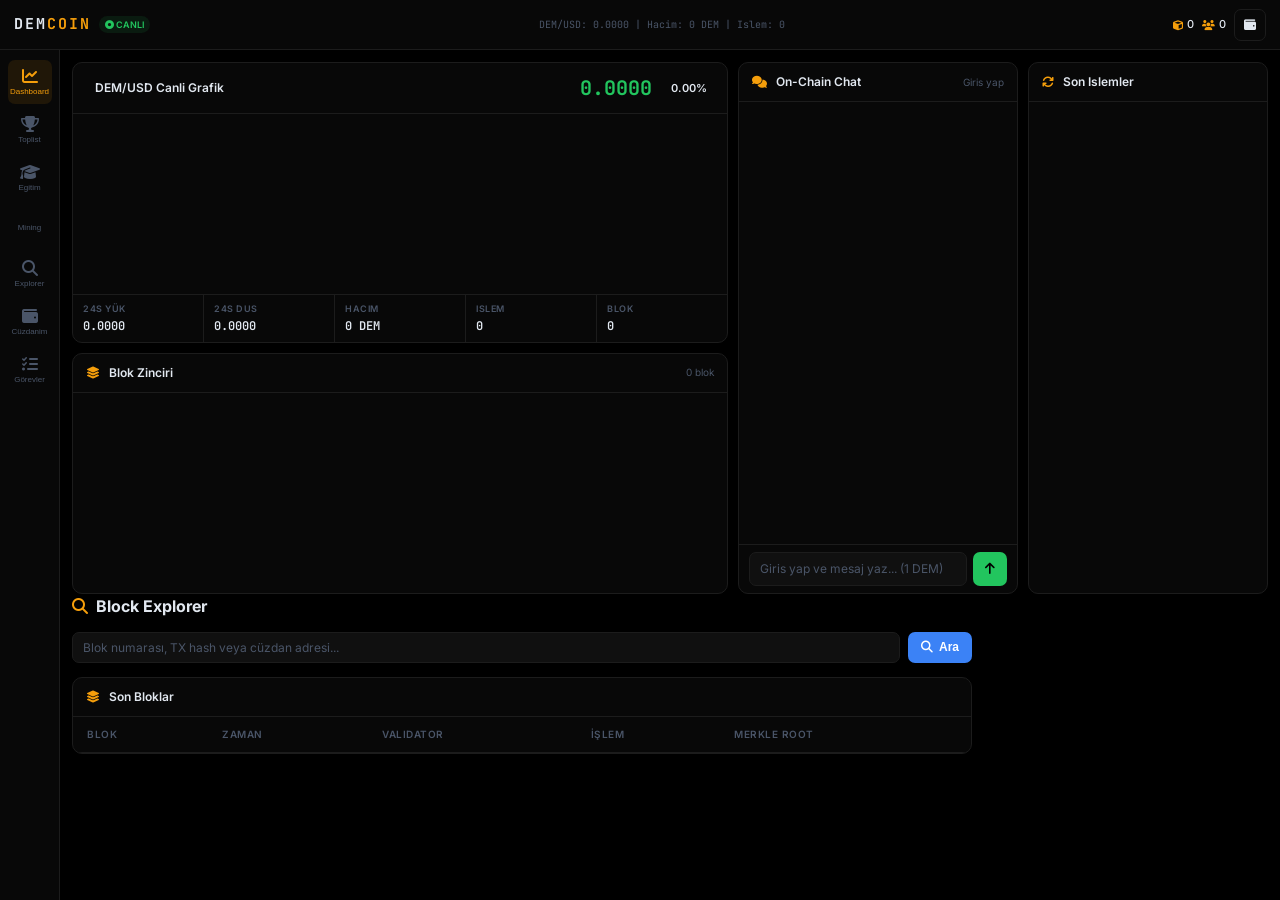
==== commit 479f28f9: "feat: davet kodu, gorev sistemi, IP kontrol ve admin paneli" ====
--- a/public/index.html
+++ b/public/index.html
@@ -41,7 +41,7 @@
   <button class="nav-btn" onclick="switchPage('mining',this)"><i class="fa-solid fa-pickaxe"></i><span>Mining</span></button>
   <button class="nav-btn" onclick="switchPage('explorer',this)"><i class="fa-solid fa-magnifying-glass"></i><span>Explorer</span></button>
   <button class="nav-btn" onclick="switchPage('wallet',this)"><i class="fa-solid fa-wallet"></i><span>Cüzdanim</span></button>
-  <button class="nav-btn admin-only" id="nav-admin" onclick="switchPage('admin',this)" style="display:none;"><i class="fa-solid fa-shield-halved"></i><span>Admin</span></button>
+  <button class="nav-btn" onclick="switchPage('quests',this)"><i class="fa-solid fa-list-check"></i><span>Görevler</span></button>
   <button class="nav-btn admin-only" id="nav-admin" onclick="switchPage('admin',this)" style="display:none;"><i class="fa-solid fa-shield-halved"></i><span>Admin</span></button>
 </nav>
 
@@ -434,6 +434,32 @@
           <div id="transfer-result" class="result-msg"></div>
         </div>
       </div>
+      <div class="card" style="grid-column:1/-1;">
+        <div class="card-header"><span><i class="fa-solid fa-user-plus"></i> Davet Linkim</span></div>
+        <div style="padding:14px;">
+          <p style="font-size:12px;color:var(--text-muted);margin-bottom:10px;">Arkadaşlarını davet et, görev ödülleri kazan. Davet kodun kendi cüzdan adresin.</p>
+          <div style="display:flex;gap:8px;align-items:center;">
+            <div class="input-field" id="my-referral-code" style="flex:1;font-family:'JetBrains Mono',monospace;font-size:10px;color:var(--green);cursor:text;">Cüzdan bağlayın</div>
+            <button class="btn-icon" onclick="copyReferralCode()" title="Kopyala"><i class="fa-solid fa-copy"></i></button>
+          </div>
+          <div id="referral-stats" style="margin-top:10px;font-size:12px;color:var(--text-muted);">
+            Davet edilen: <span id="ref-invited-count" style="color:var(--gold);font-weight:600;">0</span> kişi
+          </div>
+        </div>
+      </div>
+    </div>
+  </div>
+
+  <!-- Görevler Sayfası -->
+  <div class="page" id="page-quests">
+    <div class="page-header">
+      <h2><i class="fa-solid fa-list-check"></i> Görevler</h2>
+      <p style="font-size:12px;color:var(--text-muted);margin-top:4px;">Görevleri tamamla, DEM kazan. Ödüller otomatik cüzdanına yüklenir.</p>
+    </div>
+    <div id="quests-container" style="display:grid;gap:12px;max-width:700px;">
+      <div style="color:var(--text-muted);font-size:12px;padding:20px;text-align:center;">
+        <i class="fa-solid fa-spinner fa-spin"></i> Yükleniyor...
+      </div>
     </div>
   </div>
 
@@ -497,6 +523,56 @@
         </div>
       </div>
 
+      <!-- IP Listesi -->
+      <div class="card" style="grid-column:1/-1;">
+        <div class="card-header">
+          <span><i class="fa-solid fa-network-wired"></i> IP Kayıt Listesi (Yatırımcı IP'leri)</span>
+          <button class="btn-icon" onclick="loadAdminIPList()"><i class="fa-solid fa-rotate"></i></button>
+        </div>
+        <div style="padding:10px 14px;font-size:11px;color:var(--text-muted);">
+          Bir IP'den maksimum 3 cüzdan kayıt edilebilir. Aşağıda tüm kayıtlar IP'ye göre gruplandırılmıştır.
+        </div>
+        <div style="overflow-x:auto;">
+          <table class="admin-wallet-table">
+            <thead><tr><th>IP ADRESİ</th><th>CÜZDAN SAYISI</th><th>ADRES</th><th>BAKİYE</th><th>KAYIT TARİHİ</th></tr></thead>
+            <tbody id="admin-ip-body"></tbody>
+          </table>
+        </div>
+        <div style="padding:8px 14px;border-top:1px solid var(--border);font-size:11px;color:var(--text-muted);">
+          Toplam kayıt: <span id="ip-total-count" style="color:var(--gold);font-weight:600;">0</span>
+        </div>
+      </div>
+
+      <!-- Görev Yönetimi -->
+      <div class="card" style="grid-column:1/-1;">
+        <div class="card-header">
+          <span><i class="fa-solid fa-list-check"></i> Görev Yönetimi</span>
+          <button class="btn-icon" onclick="loadAdminQuests()"><i class="fa-solid fa-rotate"></i></button>
+        </div>
+        <div style="padding:14px;display:flex;flex-direction:column;gap:10px;">
+          <!-- Yeni Görev Formu -->
+          <div style="background:var(--surface2);border:1px solid var(--border);border-radius:var(--radius-sm);padding:12px;">
+            <div style="font-size:11px;color:var(--gold);margin-bottom:10px;font-weight:600;"><i class="fa-solid fa-plus"></i> Yeni Görev Oluştur</div>
+            <div style="display:grid;grid-template-columns:1fr 1fr;gap:8px;">
+              <div class="form-group"><label>Görev Adı</label><input class="input-field" id="nq-title" placeholder="5 Kişi Davet Et"></div>
+              <div class="form-group">
+                <label>Görev Tipi</label>
+                <select class="input-field" id="nq-type">
+                  <option value="invite">Davet (invite)</option>
+                </select>
+              </div>
+              <div class="form-group"><label>Hedef Sayı</label><input class="input-field" id="nq-target" type="number" placeholder="5" min="1"></div>
+              <div class="form-group"><label>Ödül (DEM)</label><input class="input-field" id="nq-reward" type="number" placeholder="5" min="0.1" step="0.1"></div>
+            </div>
+            <div class="form-group"><label>Açıklama</label><input class="input-field" id="nq-desc" placeholder="5 kişiyi DemCoin'e davet et, 5 DEM kazan"></div>
+            <button class="btn-gold" onclick="adminCreateQuest()" style="margin-top:6px;"><i class="fa-solid fa-plus"></i> Görevi Oluştur</button>
+            <div id="admin-quest-result" class="result-msg" style="margin-top:6px;"></div>
+          </div>
+          <!-- Mevcut Görevler -->
+          <div id="admin-quests-list"></div>
+        </div>
+      </div>
+
     </div>
   </div>
 
@@ -519,6 +595,17 @@
 
       <div id="wallet-new-result-area" style="display:none;"></div>
 
+      <!-- Davet kodu alanı -->
+      <div id="referral-input-area" style="margin-bottom:10px;">
+        <div class="form-group">
+          <label style="display:flex;align-items:center;gap:6px;">
+            <i class="fa-solid fa-user-plus" style="color:var(--gold);"></i> Davet Kodu (İsteğe Bağlı)
+          </label>
+          <input class="input-field" id="new-wallet-referral" placeholder="Seni davet eden kişinin cüzdan adresi...">
+          <span class="input-hint">Davet koduyla kaydolursan davet eden görev ilerler</span>
+        </div>
+      </div>
+
       <button class="btn-primary" id="btn-new-wallet" onclick="generateWallet()" style="width:100%;margin-bottom:10px;">
         <i class="fa-solid fa-plus"></i> Yeni Cuzdan Olustur
       </button>
